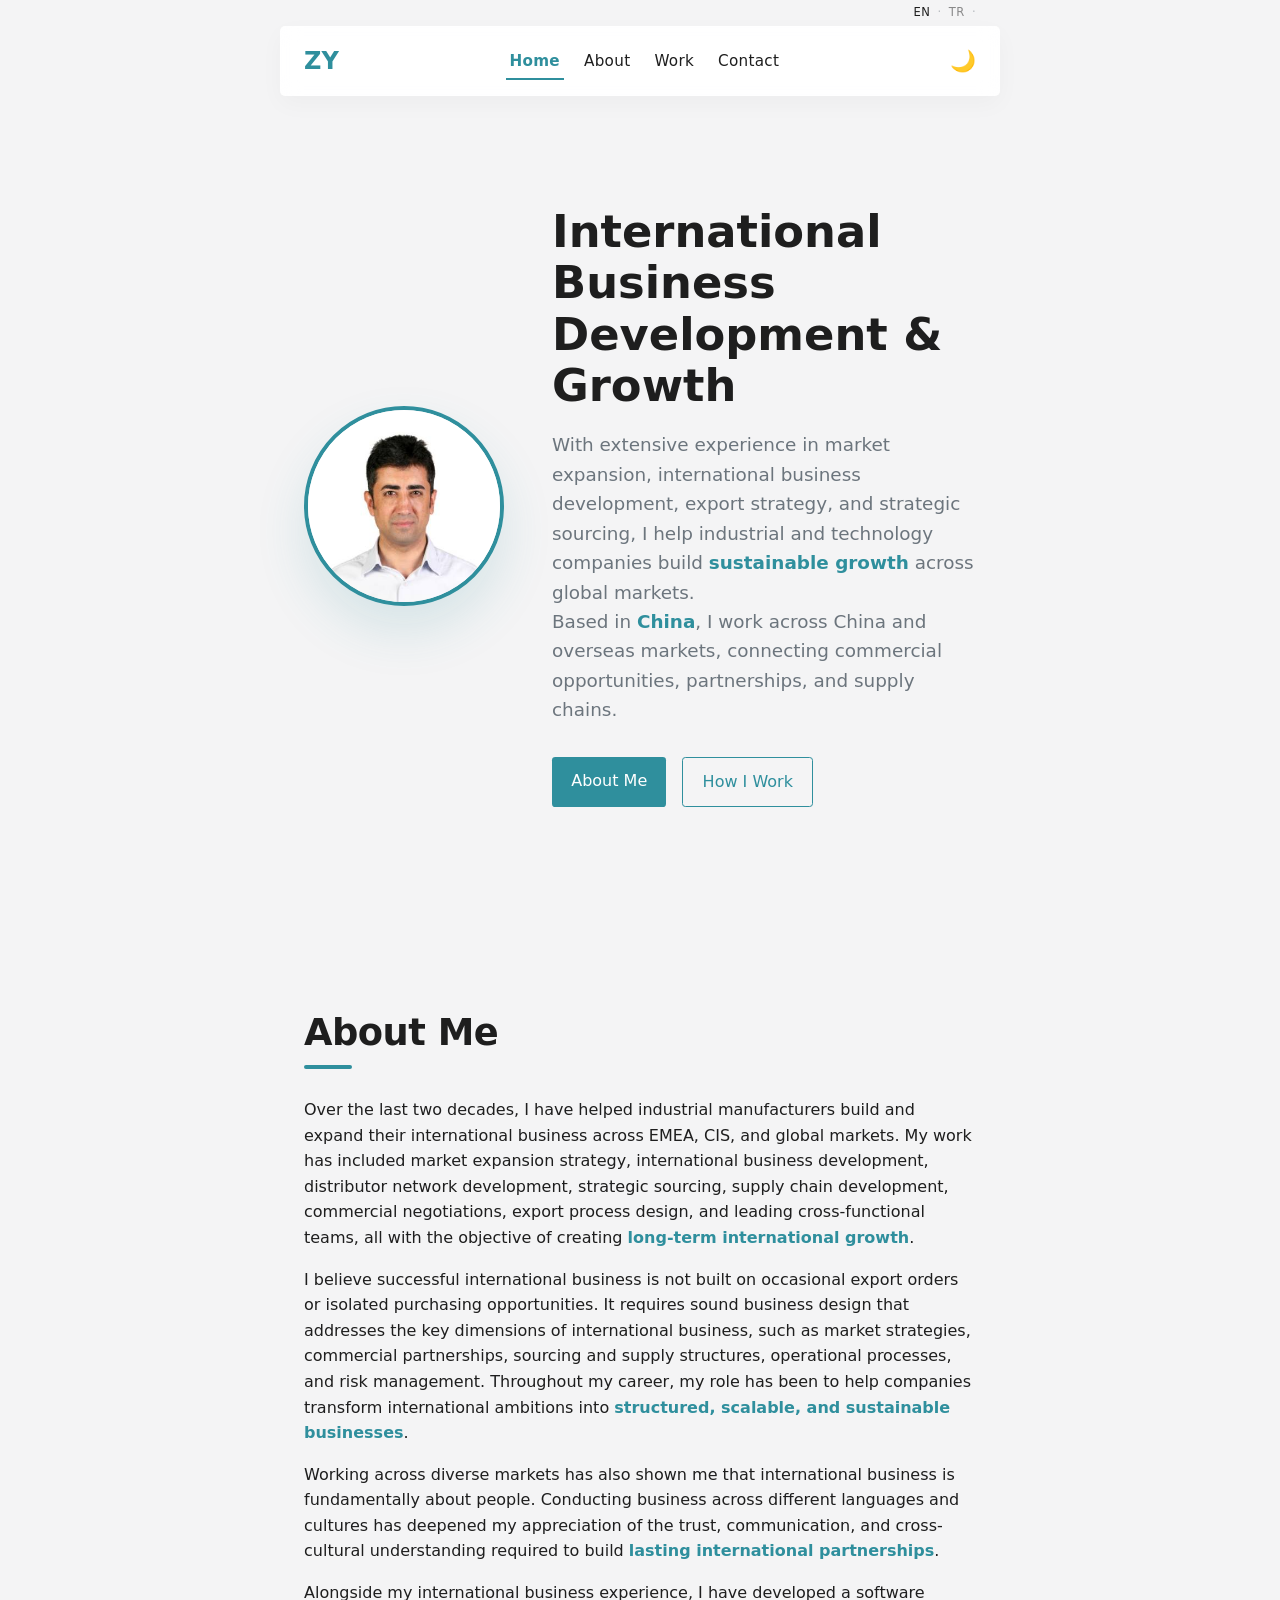
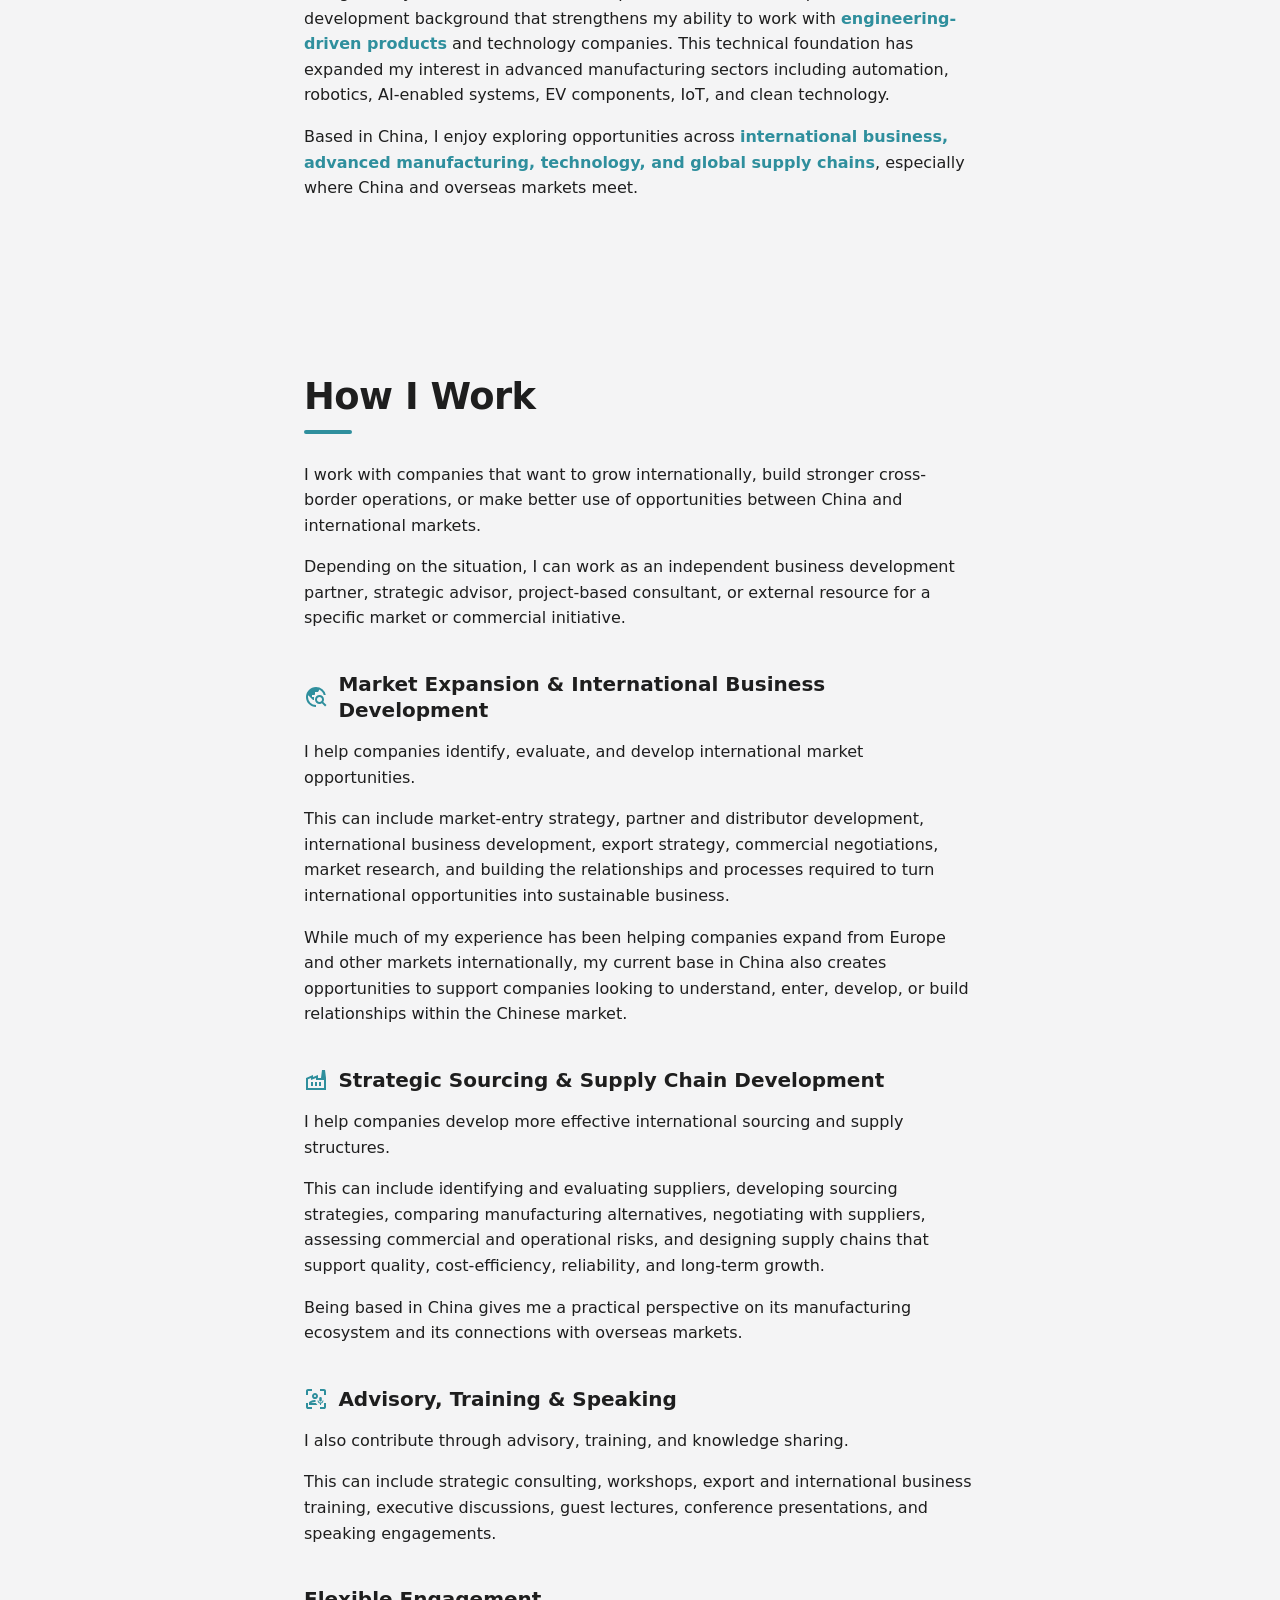
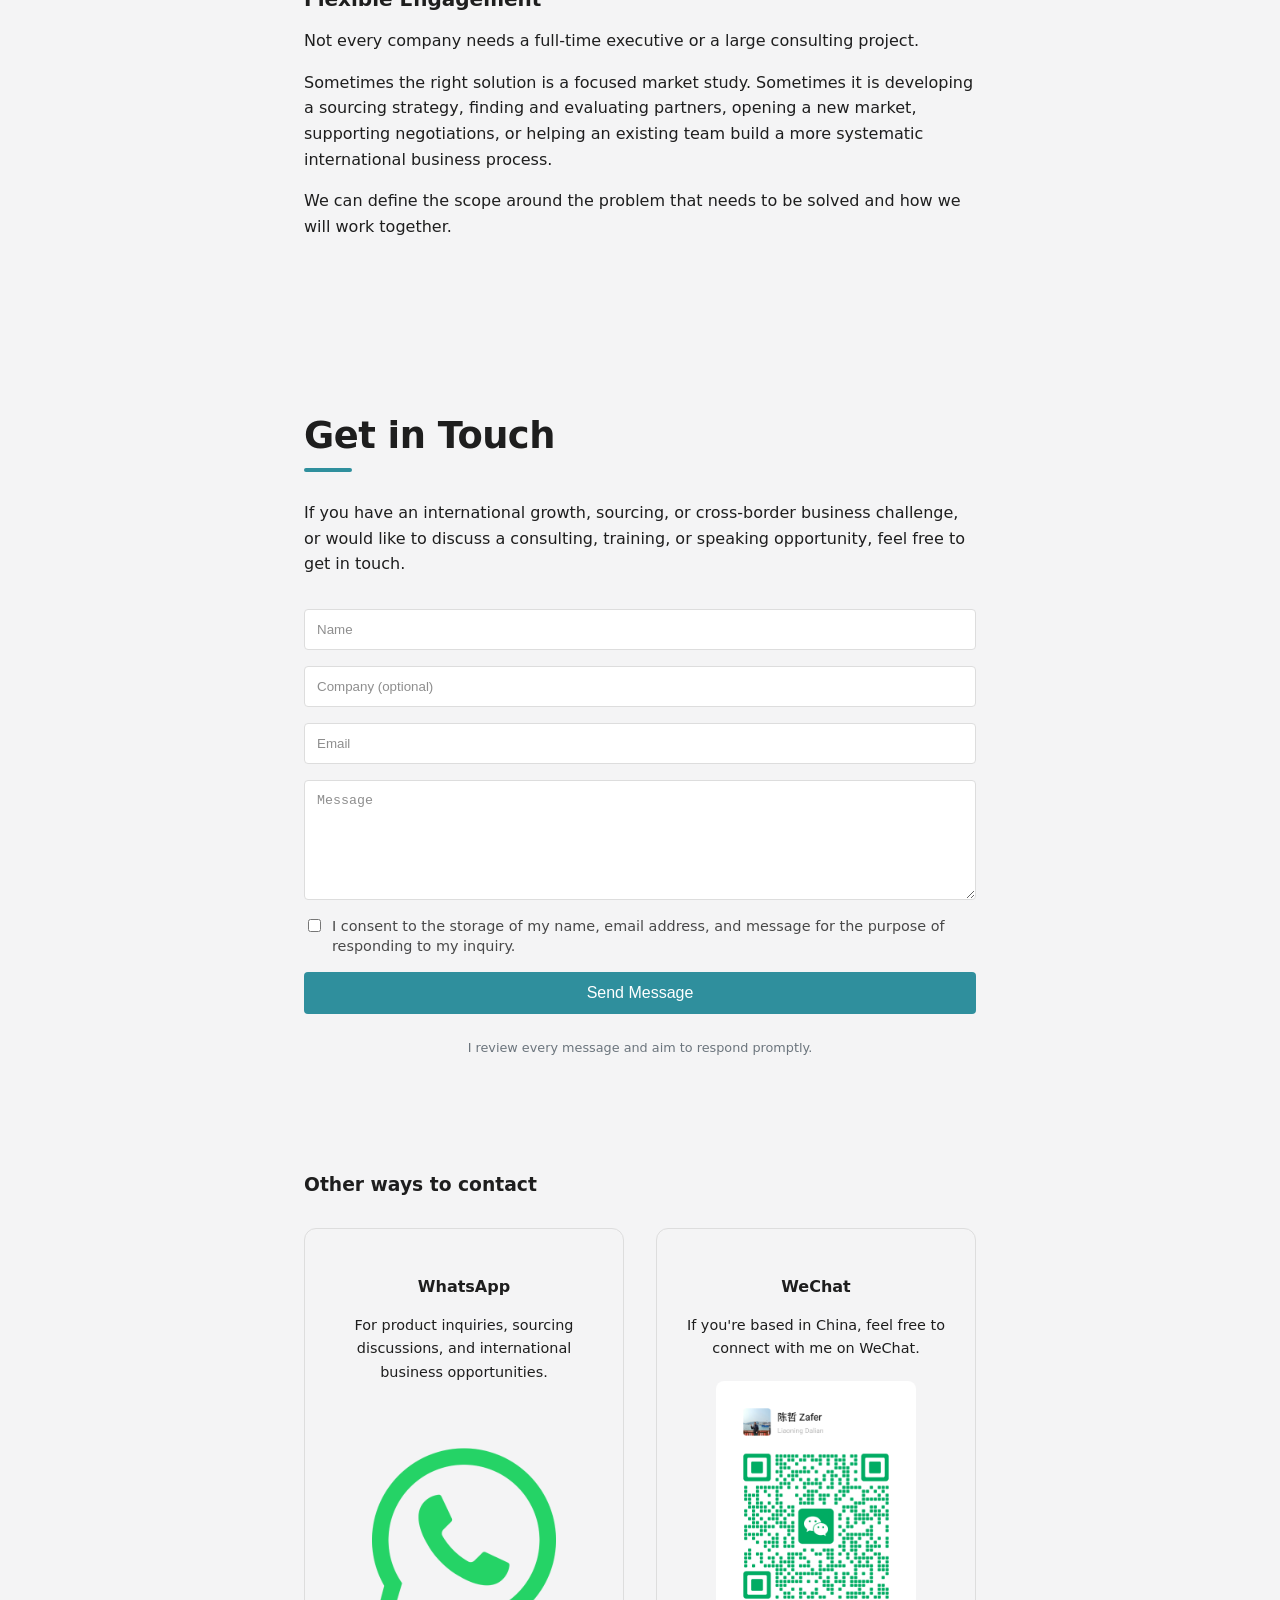
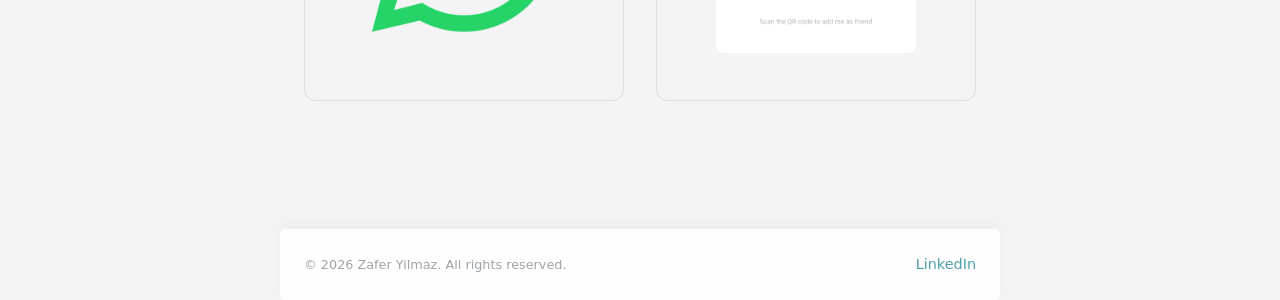
==== index.html @ 9bc773b2 "meta description updated" ====
<!doctype html>
<html lang="en">
  <head>
    <!-- Google tag (gtag.js) -->
    <script async src="https://www.googletagmanager.com/gtag/js?id=G-KJX580EN4P"></script>
    <script>
      window.dataLayer = window.dataLayer || [];
      function gtag() {
        dataLayer.push(arguments);
      }
      gtag('js', new Date());

      gtag('config', 'G-KJX580EN4P');
    </script>

    <!-- Basic Document Information -->
    <meta charset="UTF-8" />
    <meta name="viewport" content="width=device-width, initial-scale=1.0" />

    <title>Zafer Yilmaz | International Business Development and Growth</title>

    <meta
      name="description"
      content="International business development, market expansion, strategic sourcing, and cross-border growth, with a focus on China and global markets."
    />

    <meta name="author" content="Zafer Yilmaz" />
    <meta name="theme-color" content="#0f172a" />

    <!-- Search Engine Optimization (SEO) -->
    <link rel="canonical" href="https://zaferyilmaz.net/" />
    <meta name="robots" content="index,follow" />

    <!-- Language / Regional Alternatives -->
    <link rel="alternate" hreflang="en" href="https://zaferyilmaz.net/" />
    <link rel="alternate" hreflang="tr" href="https://zaferyilmaz.net/tr/" />
    <!--
    <link rel="alternate" hreflang="ru" href="https://zaferyilmaz.net/ru/" />
    -->
    <!--
    <link rel="alternate" hreflang="zh" href="https://zaferyilmaz.net/zh/" />
    -->
    <link rel="alternate" hreflang="x-default" href="https://zaferyilmaz.net/" />

    <!-- Icons & Progressive Web App -->
    <link rel="manifest" href="manifest.json" />

    <link rel="icon" href="assets/zy-icon-192.png" type="image/png" />
    <link rel="shortcut icon" href="assets/zy-icon-192.png" />
    <link rel="apple-touch-icon" href="assets/zy-icon-192.png" />

    <!-- Social Sharing (Open Graph) -->
    <meta property="og:type" content="website" />
    <meta property="og:locale" content="en_US" />
    <meta property="og:site_name" content="ZaferYilmaz.net" />

    <meta
      property="og:title"
      content="Zafer Yilmaz | International Business Development and Growth"
    />

    <meta
      property="og:description"
      content="International business development, market expansion, strategic sourcing, and cross-border growth, with a focus on China and global markets."
    />

    <meta property="og:image" content="https://zaferyilmaz.net/assets/social-card.png" />
    <meta
      property="og:image:alt"
      content="Zafer Yilmaz - International Business Development and Growth"
    />

    <meta property="og:url" content="https://zaferyilmaz.net/" />

    <!-- X (Twitter) Card -->
    <meta name="twitter:card" content="summary_large_image" />

    <meta
      name="twitter:title"
      content="Zafer Yilmaz | International Business Development and Growth"
    />

    <meta
      name="twitter:description"
      content="International business development, market expansion, strategic sourcing, and cross-border growth, with a focus on China and global markets."
    />

    <meta name="twitter:image" content="https://zaferyilmaz.net/assets/social-card.png" />
    <meta
      name="twitter:image:alt"
      content="Zafer Yilmaz - International Business Development and Growth"
    />

    <!-- Styles -->
    <link rel="stylesheet" href="css/style.css" />

    <!-- Google Fonts and Icons related link and style -->
    <link
      rel="stylesheet"
      href="https://fonts.googleapis.com/css2?family=Material+Symbols+Outlined:opsz,wght,FILL,GRAD@20..48,100..700,0..1,-50..200&icon_names=travel_explore"
    />
    <link
      rel="stylesheet"
      href="https://fonts.googleapis.com/css2?family=Material+Symbols+Outlined:opsz,wght,FILL,GRAD@20..48,100..700,0..1,-50..200&icon_names=factory"
    />
    <link
      rel="stylesheet"
      href="https://fonts.googleapis.com/css2?family=Material+Symbols+Outlined:opsz,wght,FILL,GRAD@20..48,100..700,0..1,-50..200&icon_names=frame_person_mic"
    />
    <style>
      .material-symbols-outlined {
        font-variation-settings:
          'FILL' 0,
          'wght' 400,
          'GRAD' 0,
          'opsz' 24;
      }
    </style>

    <!-- Person schema -->
    <script type="application/ld+json">
      {
        "@context": "https://schema.org",
        "@type": "Person",
        "@id": "https://zaferyilmaz.net/#person",
        "name": "Zafer Yılmaz",
        "alternateName": "Zafer Yilmaz",
        "url": "https://zaferyilmaz.net/",
        "jobTitle": "International Business Development and Growth",
        "description": "International business development, market expansion, strategic sourcing, and cross-border growth, with a focus on China and global markets.",
        "image": "https://zaferyilmaz.net/assets/zaf.jpg",
        "knowsLanguage": ["en", "tr", "ru", "zh"],
        "sameAs": [
          "https://www.linkedin.com/in/zaferyilmaznet",
          "https://github.com/zaferyilmaznet"
        ]
      }
    </script>
  </head>
  <body>
    <nav class="top-bar" aria-label="Language">
      <div class="top-bar__inner">
        <a href="/" lang="en" hreflang="en" class="top-bar__link is-active" aria-current="page">
          EN
        </a>

        <span class="top-bar__separator" aria-hidden="true">·</span>

        <a href="https://zaferyilmaz.net/tr/" lang="tr" hreflang="tr" class="top-bar__link"> TR </a>

        <span class="top-bar__separator" aria-hidden="true">·</span>
        <!--
        <a
          href="https://zaferyilmaz.net/zh/"
          lang="zh-CN"
          hreflang="zh-CN"
          class="top-bar__link"
        >
          中文
        </a>

        <span class="top-bar__separator" aria-hidden="true">·</span>

        <a href="https://zaferyilmaz.net/ru/" lang="ru" hreflang="ru" class="top-bar__link">
          RU
        </a>
        -->
      </div>
    </nav>

    <header id="header">
      <a href="#hero-section" class="header__logo" aria-label="Go to homepage">ZY</a>

      <nav class="header__menu" id="primary-navigation" aria-label="Primary navigation">
        <ul>
          <li><a href="#hero-section" class="nav-link">Home</a></li>
          <li><a href="#about-section" class="nav-link">About</a></li>
          <li><a href="#work-section" class="nav-link">Work</a></li>
          <li><a href="#contact-section" class="nav-link">Contact</a></li>
        </ul>
      </nav>

      <div class="header__actions">
        <button id="theme-toggle" type="button" aria-label="Toggle Light and Dark Theme">
          <span class="icon">🌙</span>
        </button>

        <button
          id="menu-toggle"
          type="button"
          aria-label="Open navigation menu"
          aria-controls="primary-navigation"
          aria-expanded="false"
        >
          <span class="menu-icon" aria-hidden="true">☰</span>
        </button>
      </div>
    </header>

    <main>
      <section id="hero-section">
        <img
          src="assets/zaf.jpg"
          alt="Zafer Yilmaz"
          fetchpriority="high"
          loading="eager"
          decoding="async"
        />
        <div class="hero-content">
          <h1>International Business Development & Growth</h1>
          <p class="hero__intro">
            With extensive experience in market expansion, international business development,
            export strategy, and strategic sourcing, I help industrial and technology companies
            build <strong>sustainable growth</strong> across global markets. <br />
            Based in <strong>China</strong>, I work across China and overseas markets, connecting
            commercial opportunities, partnerships, and supply chains.
          </p>
          <div class="hero-actions">
            <a href="#about-section" class="hero-btn primary">About Me</a>
            <a href="#work-section" class="hero-btn ghost">How I Work</a>
          </div>
        </div>
      </section>

      <section id="about-section">
        <h2>About Me</h2>
        <p>
          Over the last two decades, I have helped industrial manufacturers build and expand their
          international business across EMEA, CIS, and global markets. My work has included market
          expansion strategy, international business development, distributor network development,
          strategic sourcing, supply chain development, commercial negotiations, export process
          design, and leading cross-functional teams, all with the objective of creating
          <strong>long-term international growth</strong>.
        </p>
        <p>
          I believe successful international business is not built on occasional export orders or
          isolated purchasing opportunities. It requires sound business design that addresses the
          key dimensions of international business, such as market strategies, commercial
          partnerships, sourcing and supply structures, operational processes, and risk management.
          Throughout my career, my role has been to help companies transform international ambitions
          into <strong>structured, scalable, and sustainable businesses</strong>.
        </p>
        <p>
          Working across diverse markets has also shown me that international business is
          fundamentally about people. Conducting business across different languages and cultures
          has deepened my appreciation of the trust, communication, and cross-cultural understanding
          required to build <strong>lasting international partnerships</strong>.
        </p>
        <p>
          Alongside my international business experience, I have developed a software development
          background that strengthens my ability to work with
          <strong>engineering-driven products</strong> and technology companies. This technical
          foundation has expanded my interest in advanced manufacturing sectors including
          automation, robotics, AI-enabled systems, EV components, IoT, and clean technology.
        </p>
        <p>
          Based in China, I enjoy exploring opportunities across
          <strong
            >international business, advanced manufacturing, technology, and global supply
            chains</strong
          >, especially where China and overseas markets meet.
        </p>
      </section>

      <section id="work-section">
        <h2>How I Work</h2>
        <p>
          I work with companies that want to grow internationally, build stronger cross-border
          operations, or make better use of opportunities between China and international markets.
        </p>
        <p>
          Depending on the situation, I can work as an independent business development partner,
          strategic advisor, project-based consultant, or external resource for a specific market or
          commercial initiative.
        </p>
        <h3>
          <svg
            xmlns="http://www.w3.org/2000/svg"
            height="24px"
            viewBox="0 -960 960 960"
            width="24px"
          >
            <path
              d="M480-80q-83 0-156-31.5T197-197q-54-54-85.5-127T80-480q0-83 31.5-156T197-763q54-54 127-85.5T480-880q146 0 255.5 91.5T872-559h-82q-19-73-68.5-130.5T600-776v16q0 33-23.5 56.5T520-680h-80v80q0 17-11.5 28.5T400-560h-80v80h80v120h-40L168-552q-3 18-5.5 36t-2.5 36q0 131 92 225t228 95v80Zm364-20L716-228q-21 12-45 20t-51 8q-75 0-127.5-52.5T440-380q0-75 52.5-127.5T620-560q75 0 127.5 52.5T800-380q0 27-8 51t-20 45l128 128-56 56ZM691-309q29-29 29-71t-29-71q-29-29-71-29t-71 29q-29 29-29 71t29 71q29 29 71 29t71-29Z"
            />
          </svg>
          Market Expansion & International Business Development
        </h3>
        <p>I help companies identify, evaluate, and develop international market opportunities.</p>
        <p>
          This can include market-entry strategy, partner and distributor development, international
          business development, export strategy, commercial negotiations, market research, and
          building the relationships and processes required to turn international opportunities into
          sustainable business.
        </p>
        <p>
          While much of my experience has been helping companies expand from Europe and other
          markets internationally, my current base in China also creates opportunities to support
          companies looking to understand, enter, develop, or build relationships within the Chinese
          market.
        </p>
        <h3>
          <svg
            xmlns="http://www.w3.org/2000/svg"
            height="24px"
            viewBox="0 -960 960 960"
            width="24px"
          >
            <path
              d="M80-80v-481l280-119v80l200-80v120h320v480H80Zm80-80h640v-320H480v-82l-200 80v-78l-120 53v347Zm280-80h80v-160h-80v160Zm-160 0h80v-160h-80v160Zm320 0h80v-160h-80v160Zm280-320H680l40-320h120l40 320ZM160-160h640-640Z"
            />
          </svg>
          Strategic Sourcing & Supply Chain Development
        </h3>
        <p>I help companies develop more effective international sourcing and supply structures.</p>
        <p>
          This can include identifying and evaluating suppliers, developing sourcing strategies,
          comparing manufacturing alternatives, negotiating with suppliers, assessing commercial and
          operational risks, and designing supply chains that support quality, cost-efficiency,
          reliability, and long-term growth.
        </p>
        <p>
          Being based in China gives me a practical perspective on its manufacturing ecosystem and
          its connections with overseas markets.
        </p>
        <h3>
          <svg
            xmlns="http://www.w3.org/2000/svg"
            height="24px"
            viewBox="0 -960 960 960"
            width="24px"
          >
            <path
              d="M477-320Zm-277 80v-76q0-21 10.5-39.5T239-385q51-30 108.5-44T464-439q-2 10-3 19.5t-1 19.5q0 11 1 21t3 20q-47-4-92 6t-86 33h191q11 24 26.5 44t36.5 36H200Zm240-240q-51 0-85.5-34.5T320-600q0-50 34.5-85t85.5-35q50 0 85 35t35 85q0 51-35 85.5T440-480Zm0-80q17 0 28.5-11.5T480-600q0-17-11.5-28.5T440-640q-17 0-28.5 11.5T400-600q0 17 11.5 28.5T440-560Zm0-40ZM160-80q-33 0-56.5-23.5T80-160v-160h80v160h160v80H160ZM80-640v-160q0-33 23.5-56.5T160-880h160v80H160v160H80ZM640-80v-80h160v-160h80v160q0 33-23.5 56.5T800-80H640Zm160-560v-160H640v-80h160q33 0 56.5 23.5T880-800v160h-80ZM640-240v-62q-43-8-71.5-40.5T540-420h40q0 33 23.5 56.5T660-340q33 0 56.5-23.5T740-420h40q0 45-28.5 77.5T680-302v62h-40Zm-15.5-154.5Q610-409 610-430v-80q0-21 14.5-35.5T660-560q21 0 35.5 14.5T710-510v80q0 21-14.5 35.5T660-380q-21 0-35.5-14.5Z"
            />
          </svg>
          Advisory, Training & Speaking
        </h3>
        <p>I also contribute through advisory, training, and knowledge sharing.</p>
        <p>
          This can include strategic consulting, workshops, export and international business
          training, executive discussions, guest lectures, conference presentations, and speaking
          engagements.
        </p>
        <h3>Flexible Engagement</h3>
        <p>Not every company needs a full-time executive or a large consulting project.</p>
        <p>
          Sometimes the right solution is a focused market study. Sometimes it is developing a
          sourcing strategy, finding and evaluating partners, opening a new market, supporting
          negotiations, or helping an existing team build a more systematic international business
          process.
        </p>
        <p>
          We can define the scope around the problem that needs to be solved and how we will work
          together.
        </p>
      </section>

      <section id="contact-section">
        <h2>Get in Touch</h2>
        <p>
          If you have an international growth, sourcing, or cross-border business challenge, or
          would like to discuss a consulting, training, or speaking opportunity, feel free to get in
          touch.
        </p>
        <form id="contact-form" action="https://formspree.io/f/xykrkzar" method="POST">
          <input type="hidden" name="_subject" value="New contact from ZaferYilmaz.net" />

          <input
            type="text"
            id="name"
            name="name"
            placeholder="Name"
            autocomplete="name"
            required
          />

          <input
            type="text"
            id="company"
            name="company"
            placeholder="Company (optional)"
            autocomplete="organization"
          />

          <input
            type="email"
            id="senderEmail"
            name="senderEmail"
            placeholder="Email"
            autocomplete="email"
            required
          />

          <textarea
            id="message"
            name="message"
            placeholder="Message"
            required
            maxlength="3000"
            autocomplete="off"
          ></textarea>

          <div class="consent-group">
            <input type="checkbox" id="consentToStoreData" name="consentToStoreData" required />
            <label for="consentToStoreData"
              >I consent to the storage of my name, email address, and message for the purpose of
              responding to my inquiry.</label
            >
          </div>

          <button type="submit">Send Message</button>
          <p class="contact-note" id="contact-note">
            I review every message and aim to respond promptly.
          </p>

          <p id="form-status" class="form-status" tabindex="-1" aria-live="polite"></p>
        </form>

        <h3>Other ways to contact</h3>

        <div class="contact-options">
          <div class="contact-card">
            <h4>WhatsApp</h4>
            <p>
              For product inquiries, sourcing discussions, and international business opportunities.
            </p>

            <a
              href="https://wa.me/905304087500"
              target="_blank"
              rel="noopener noreferrer"
              class="contact-link"
              title="WhatsApp Link"
            >
              <img src="assets/whatsapp-logo.png" alt="WhatsApp Logo" class="contact-img" />
            </a>
          </div>

          <div class="contact-card">
            <h4>WeChat</h4>
            <p>If you're based in China, feel free to connect with me on WeChat.</p>

            <img src="assets/wechat-qr.png" alt="WeChat QR Code" class="contact-img" />
          </div>
        </div>
      </section>
    </main>

    <footer>
      <div class="footer-content">
        <p>&copy; 2026 Zafer Yilmaz. All rights reserved.</p>

        <div class="footer-links">
          <a href="https://linkedin.com/in/zaferyilmaznet" target="_blank" aria-label="LinkedIn">
            LinkedIn
          </a>
        </div>
      </div>
    </footer>

    <script src="js/main.js"></script>
  </body>
</html>
---- css/style.css ----
/* css/style.css */

/* ===================================================================
BASE & MOBILE-FIRST STYLES (Default: Small Screens) =================================================================== */

/* --- 1. Variables and Global Styles (Theme Setup) --- */
/* Base variables for light mode */
:root {
  /* Brand */
  --color-primary: #2f8f9d; /* Light theme */
  --color-bg: #f4f4f5;
  --color-surface: #ffffff;
  --color-text-main: #1e1e1e;
  --color-text-soft: #6c757d;
  --color-border: #dddddd;
  --shadow-subtle: 0 2px 6px rgba(0, 0, 0, 0.04); /* Design system */
  --spacing-unit: 1.5rem;
  --radius-main: 5px;
  --font-stack: 'Inter', system-ui, -apple-system, BlinkMacSystemFont, sans-serif;
  --content-max-width: 720px;
}

/* Apply base styles */
*,
*::before,
*::after {
  box-sizing: border-box;
}

body {
  font-family: var(--font-stack);
  margin: 0;
  padding: 0;
  background-color: var(--color-bg);
  color: var(--color-text-main);
  line-height: 1.6;
  transition:
    background-color 0.3s,
    color 0.3s;
}

/* Global Content Wrapper for compact design */
section,
footer {
  /* Centering content and applying max-width */
  max-width: var(--content-max-width);
  margin: 0 auto;
  padding: var(--spacing-unit);
}
section {
  padding-top: 4rem;
  padding-bottom: 4rem;
  scroll-margin-top: 90px; /* fixes anchor jump */
}
h1,
h2,
h3 {
  color: var(--color-text-main);
  line-height: 1.2;
  margin-bottom: 0.75rem;
}
h2 {
  margin-bottom: 1.75rem;
  font-size: clamp(1.8rem, 4vw, 2.3rem);
  letter-spacing: -0.5px;
  border-bottom: none;
  padding-bottom: 0;
}
h2::after {
  content: '';
  display: block;
  width: 48px;
  height: 4px;
  margin-top: 10px;
  background: var(--color-primary);
  border-radius: 999px;
}
p,
li,
label {
  color: var(--color-text-main);
}
small,
.contact-note,
footer p {
  color: var(--color-text-soft);
}
strong {
  color: var(--color-primary);
  font-weight: 600;
}

/* --- 2. Header and Navigation --- */

/* --- Top Bar for Language Selection --- */
.top-bar {
  width: 100%;
  max-width: var(--content-max-width);
  margin: 0 auto;
  background-color: var(--color-bg);
  backdrop-filter: blur(10px);

  /* Top half of the rounded header shape */
  /* border-radius: var(--radius-main) var(--radius-main) 0 0; */
}
.top-bar__inner {
  display: flex;
  justify-content: flex-end;
  align-items: center;
  gap: 0.45rem;
  padding: 0.45rem var(--spacing-unit);
  font-size: 0.72rem;
  line-height: 1;
  letter-spacing: 0.04em;
}
.top-bar__link {
  color: var(--color-text-main);
  text-decoration: none;
  opacity: 0.5;
  transition: opacity 0.2s ease;
}
.top-bar__link:hover,
.top-bar__link:focus-visible,
.top-bar__link.is-active {
  opacity: 1;
}
.top-bar__link:focus-visible {
  outline: 2px solid var(--color-primary);
  outline-offset: 3px;
  border-radius: 2px;
}
.top-bar__separator {
  color: var(--color-text-soft);
  opacity: 0.45;
}

/* Header */
#header {
  /* Sticking the header to the top for easy access to navigation/toggle */
  position: sticky;
  top: 0;
  z-index: 1000;
  background-color: color-mix(in srgb, var(--color-surface) 92%, transparent);
  backdrop-filter: blur(10px);
  box-shadow: 0 8px 24px rgba(0, 0, 0, 0.03);
  padding: 0.9rem var(--spacing-unit);
  /* border-radius: 0 0 var(--radius-main) var(--radius-main); */
  border-radius: var(--radius-main); /* Layout: Logo (Left) - Menu (Center) - Toggle (Right) */
  display: flex;
  justify-content: space-between;
  align-items: center; /* flex-wrap: wrap; */ /* Apply compact constraint only to inner header content */
  max-width: var(--content-max-width);
  margin: 0 auto; /* center the element horizontally */
}
.header__logo {
  font-size: 1.5rem;
  font-weight: bold;
  color: var(--color-primary);
  text-decoration: none;
  cursor: pointer;
  transition: opacity 0.2s ease;
}
.header__logo:hover {
  opacity: 0.8;
}
.header__menu ul {
  list-style: none;
  padding: 0;
  margin: 0;
  display: flex; /* Horizontal alignment */
  gap: 1rem;
  flex-wrap: wrap;
  align-items: center;
  justify-content: center;
}
.header__menu a {
  text-decoration: none;
  color: var(--color-text-main);
  font-weight: 500;
  font-size: 0.95rem;
  letter-spacing: 0.3px;
  position: relative;
  padding: 6px 4px;
  transition: color 0.25s ease;
}
.header__menu a::after {
  content: '';
  position: absolute;
  left: 0;
  bottom: -4px;
  width: 0;
  height: 2px;
  background-color: var(--color-primary);
  transition: width 0.25s ease;
}
.header__menu a:hover {
  color: var(--color-primary);
}
.header__menu a:hover::after {
  width: 100%;
}

/* Active nav link */
.header__menu a.active {
  color: var(--color-primary);
  font-weight: 600;
}
/* Active underline */
.header__menu a.active::after {
  width: 100%;
}
.header__actions {
  display: flex;
  align-items: center;
  gap: 0.75rem;
}
#theme-toggle,
#menu-toggle {
  background: none;
  border: none;
  padding: 0;
  cursor: pointer;
  color: var(--color-text-main);
  line-height: 1;
}
#theme-toggle {
  font-size: 1.3rem;
}
#theme-toggle:hover,
#menu-toggle:hover {
  opacity: 0.7;
}
#menu-toggle {
  display: none;
}
.menu-icon {
  font-size: 1.5rem;
}

/* Mobile menu button */
#menu-toggle {
  display: none;
}
/* Mobile navigation */
@media (max-width: 599px) {
  #header {
    flex-wrap: wrap;
  }
  #menu-toggle {
    display: flex;
    align-items: center;
    justify-content: center;
    width: 44px;
    height: 44px;
  }
  .header__menu {
    display: none;
    width: 100%;
    order: 3;
  }
  .header__menu.is-open {
    display: block;
  }
  .header__menu ul {
    flex-direction: column;
    align-items: stretch;
    gap: 0;
    padding-top: 1rem;
  }
  .header__menu li {
    width: 100%;
  }
  .header__menu a {
    display: block;
    padding: 0.75rem 0.25rem;
  }
  .header__menu a::after {
    display: none;
  }
}

/* --- 3. Hero Section --- */
#hero-section {
  text-align: center;
  padding-top: 3rem;
  padding-bottom: var(--spacing-unit);
  min-height: calc(100svh - 80px);
}
#hero-section img {
  width: clamp(150px, 30vw, 200px);
  height: clamp(150px, 30vw, 200px);
  border-radius: 50%;
  object-fit: cover;
  margin-bottom: var(--spacing-unit);
  border: 4px solid var(--color-primary);
  transition: transform 0.25s ease;
  background-color: var(--color-surface);
  box-shadow: 0 25px 50px color-mix(in srgb, var(--color-primary) 15%, transparent);
}
#hero-section img:hover {
  transform: scale(1.03);
}
.hero__intro {
  font-size: 1.15rem;
  color: var(--color-text-soft);
  max-width: 520px;
}
#hero-section h1 {
  font-size: clamp(2rem, 5vw, 2.8rem);
  line-height: 1.15;
  font-weight: 700;
}
.hero-content {
  max-width: 520px;
}
.hero-actions {
  display: flex;
  gap: 1rem;
  margin-top: 2rem;
  justify-content: center; /* Mobile center */
}
.hero-btn {
  text-decoration: none;
  padding: 0.7rem 1.2rem;
  border-radius: calc(var(--radius-main) / 1.5);
  font-weight: 500;
  transition:
    background-color 0.2s ease,
    transform 0.1s ease;
}
.hero-btn.primary {
  background-color: var(--color-primary);
  color: white;
}
.hero-btn.primary:hover {
  transform: translateY(-2px);
  opacity: 0.9;
}
.hero-btn.ghost {
  color: var(--color-primary);
  border: 1px solid var(--color-primary);
}
.hero-btn.ghost:hover {
  background-color: color-mix(in srgb, var(--color-primary) 10%, transparent);
  transform: translateY(-2px);
}

/* --- 4. About Section --- */

/* --- 5. Work Section --- */
#work-section h3 {
  display: flex;
  align-items: center;
  gap: 0.65rem;
  margin-top: 2.5rem;
  margin-bottom: 0.9rem;
  font-size: 1.25rem;
  line-height: 1.3;
  font-weight: 650;
  color: var(--color-text-main);
}
#work-section h3 svg {
  flex: 0 0 24px;
  width: 24px;
  height: 24px;
  fill: var(--color-primary);
}

/* --- 6. Contact Section (Form) --- */
#contact-form {
  display: grid;
  gap: 1rem;
  padding-top: 1rem;
  margin-bottom: 2rem;
}
#contact-form input:not([type='checkbox']),
#contact-form textarea {
  width: 100%;
  padding: 12px;
  border: 1px solid var(--color-border);
  border-radius: 4px;
  box-sizing: border-box;
  background-color: var(--color-surface);
  color: var(--color-text-main);
  transition: border-color 0.2s;
}
#contact-form textarea {
  resize: vertical;
  min-height: 120px;
}
#contact-form input:focus,
#contact-form textarea:focus {
  outline: none;
  border-color: var(--color-primary);
  box-shadow: 0 0 0 2px color-mix(in srgb, var(--color-primary) 20%, transparent);
}
#contact-form button[type='submit'] {
  background-color: var(--color-primary);
  color: white;
  padding: 12px 20px;
  border: none;
  border-radius: 4px;
  cursor: pointer;
  font-size: 1rem;
  transition: background-color 0.2s;
}
#contact-form button[type='submit']:active {
  transform: translateY(1px);
}
#contact-form button[type='submit']:hover {
  /* background-color: #0056b3; */
  opacity: 0.9;
}
.consent-group {
  display: flex;
  align-items: flex-start;
  gap: 0.5rem;
  font-size: 0.9rem;
}
.consent-group label {
  line-height: 1.4;
  opacity: 0.8;
}
::placeholder {
  color: color-mix(in srgb, var(--color-text-main) 50%, transparent);
}
.contact-note {
  text-align: center;
  font-size: 0.8rem;
  color: var(--color-text-soft);
  margin-top: 0.5rem;
}
.form-status {
  margin-top: 1rem;
  min-height: 1.4rem;
  font-weight: 600;
}
.form-status.success {
  color: #2e7d32;
}
.form-status.error {
  color: #c62828;
}

/* ---------- Other Contact Options ---------- */
.contact-options {
  display: flex;
  gap: 2rem;
  margin-top: 2rem;
  flex-wrap: wrap;
}
.contact-card {
  flex: 1;
  min-width: 260px;
  padding: 1.5rem;
  border: 1px solid var(--color-border);
  border-radius: 12px;
  text-align: center;
}
.contact-card h4 {
  margin-bottom: 0.75rem;
}
.contact-card p {
  font-size: 0.9rem;
  margin-bottom: 1.25rem;
  line-height: 1.6;
}
.contact-img {
  width: 200px;
  height: auto;
  display: block;
  margin: 0 auto;
  border-radius: 8px;
  transition: transform 0.2s ease;
}
.contact-img:hover {
  transform: scale(1.03);
}

/* --- 7. Footer --- */
footer {
  margin-top: 4rem;
  padding: 1.5rem;
  background-color: color-mix(in srgb, var(--color-surface) 85%, transparent);
  backdrop-filter: blur(6px); /* border-radius: var(--radius-main) var(--radius-main) 0 0; */
  border-radius: var(--radius-main);
  box-shadow: 0 -6px 16px rgba(0, 0, 0, 0.03);
}
.footer-content {
  display: flex;
  justify-content: space-between;
  align-items: center;
  max-width: var(--content-max-width);
  margin: 0 auto;
}
footer p {
  margin: 0;
  opacity: 0.65;
  font-size: 0.8rem;
}
.footer-links {
  display: flex;
  gap: 1.2rem;
}
.footer-links a {
  text-decoration: none;
  color: var(--color-primary);
  font-weight: 500;
  font-size: 0.9rem;
  opacity: 0.85;
}
.footer-links a:hover {
  text-decoration: underline;
  opacity: 1;
}
@media (max-width: 500px) {
  .footer-content {
    flex-direction: column;
    gap: 0.8rem;
    text-align: center;
  }
}

/* ===================================================================
DESKTOP MEDIA QUERY (Compact View for Large Screens)
=================================================================== */
@media (min-width: 600px) {
  /* 1. Header: Slightly larger padding */
  #header {
    padding: 1rem var(--spacing-unit);
  } /* 2. Hero: Align image and text horizontally */
  #hero-section {
    display: grid;
    grid-template-columns: auto 1fr;
    gap: 3rem;
    text-align: left;
    align-items: center;
    padding-top: 1rem;
    padding-bottom: 1rem;
  }
  #hero-section img {
    /* Move image to the first column */
    margin: 0;
  }
  #hero-section h1 {
    /* Reset heading margin for grid layout */
    margin-top: 0;
  }
  .hero-actions {
    justify-content: flex-start; /* Desktop left */
  } /* 3. Insights Section */ /* 4. Contact Form */
}

/* ===================================================================
DARK MODE OVERRIDES (Applies when body has .dark-mode class)
=================================================================== */
body.dark-mode {
  --color-bg: #0f1115;
  --color-surface: #161a22;
  --color-text-main: #f1f1f1;
  --color-text-soft: #9aa0a6;
  --color-border: #262a35;
  --color-primary: #5fc4cf;
  --shadow-subtle: 0 2px 8px rgba(0, 0, 0, 0.7);
}
body.dark-mode h2 {
  border-bottom-color: var(--color-primary);
}
body.dark-mode .tech-tag {
  background-color: color-mix(in srgb, var(--color-primary) 12%, #000);
  color: var(--color-text-main);
}
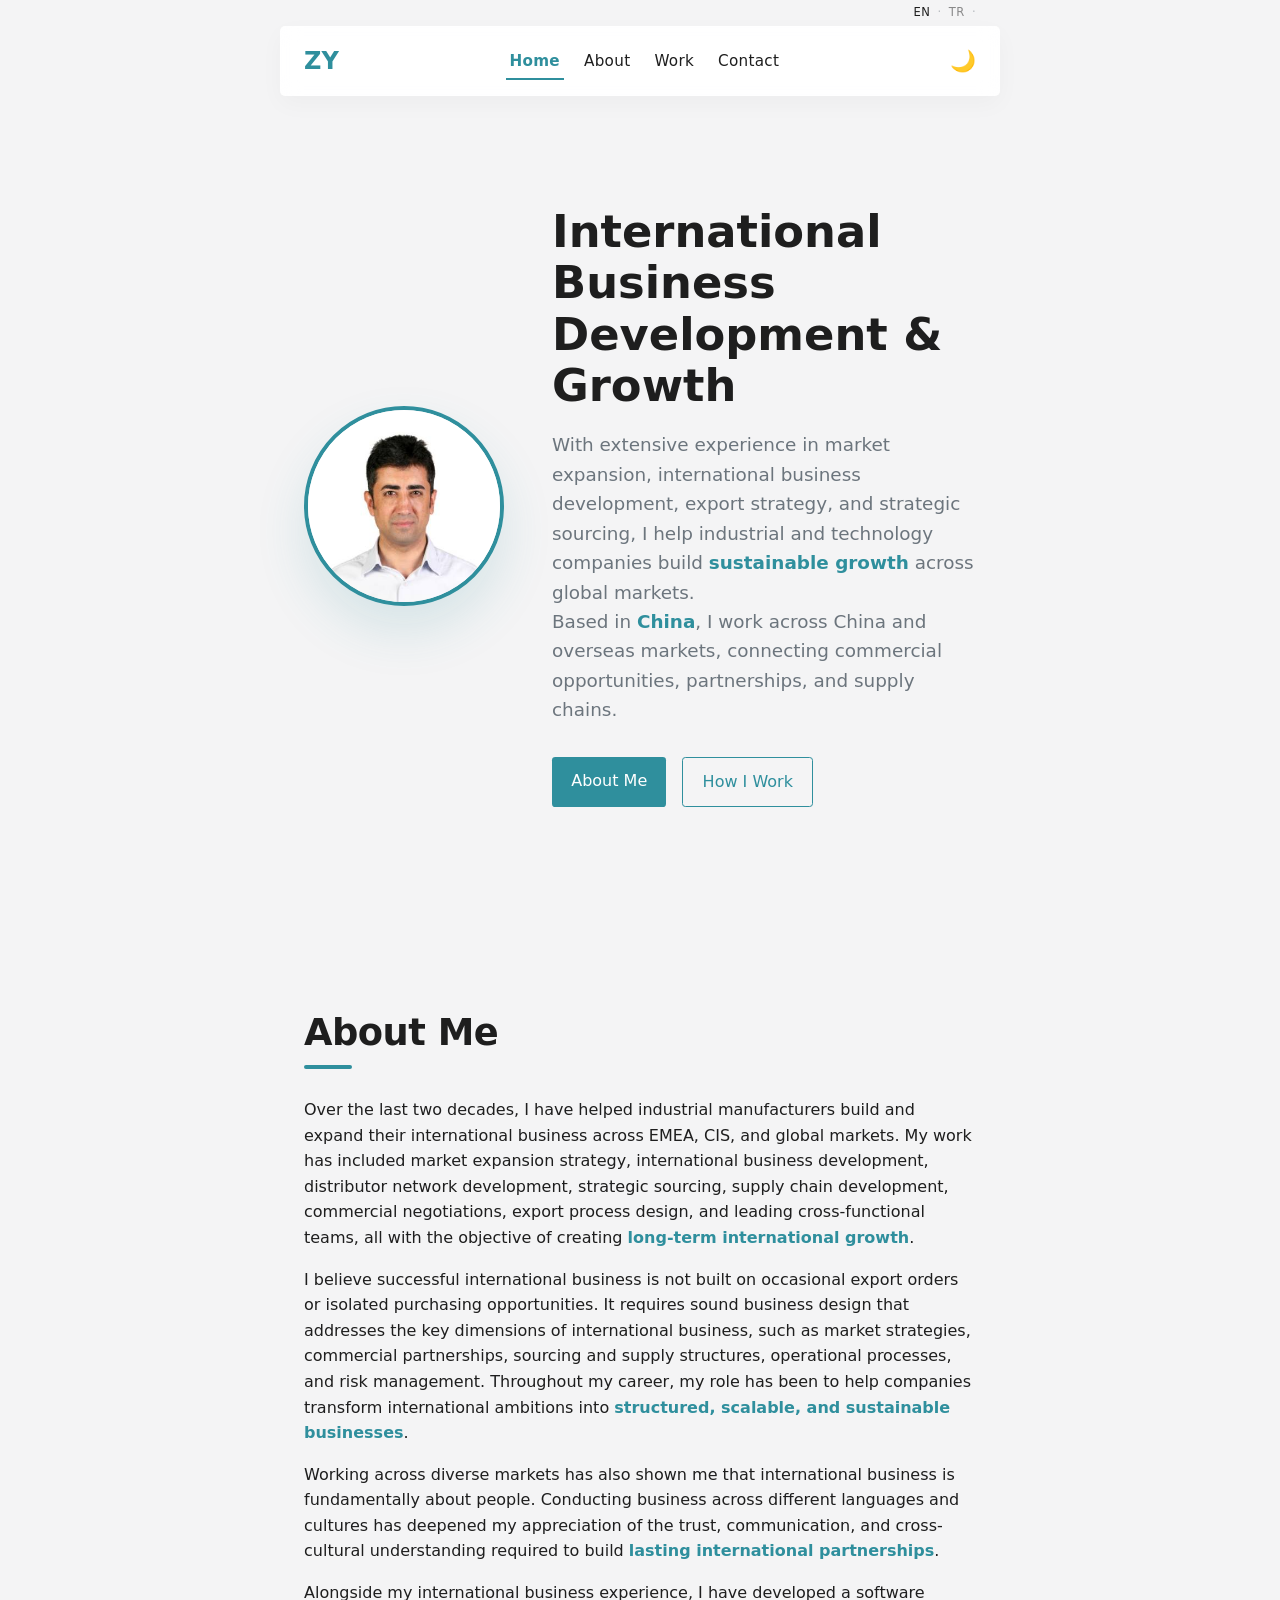
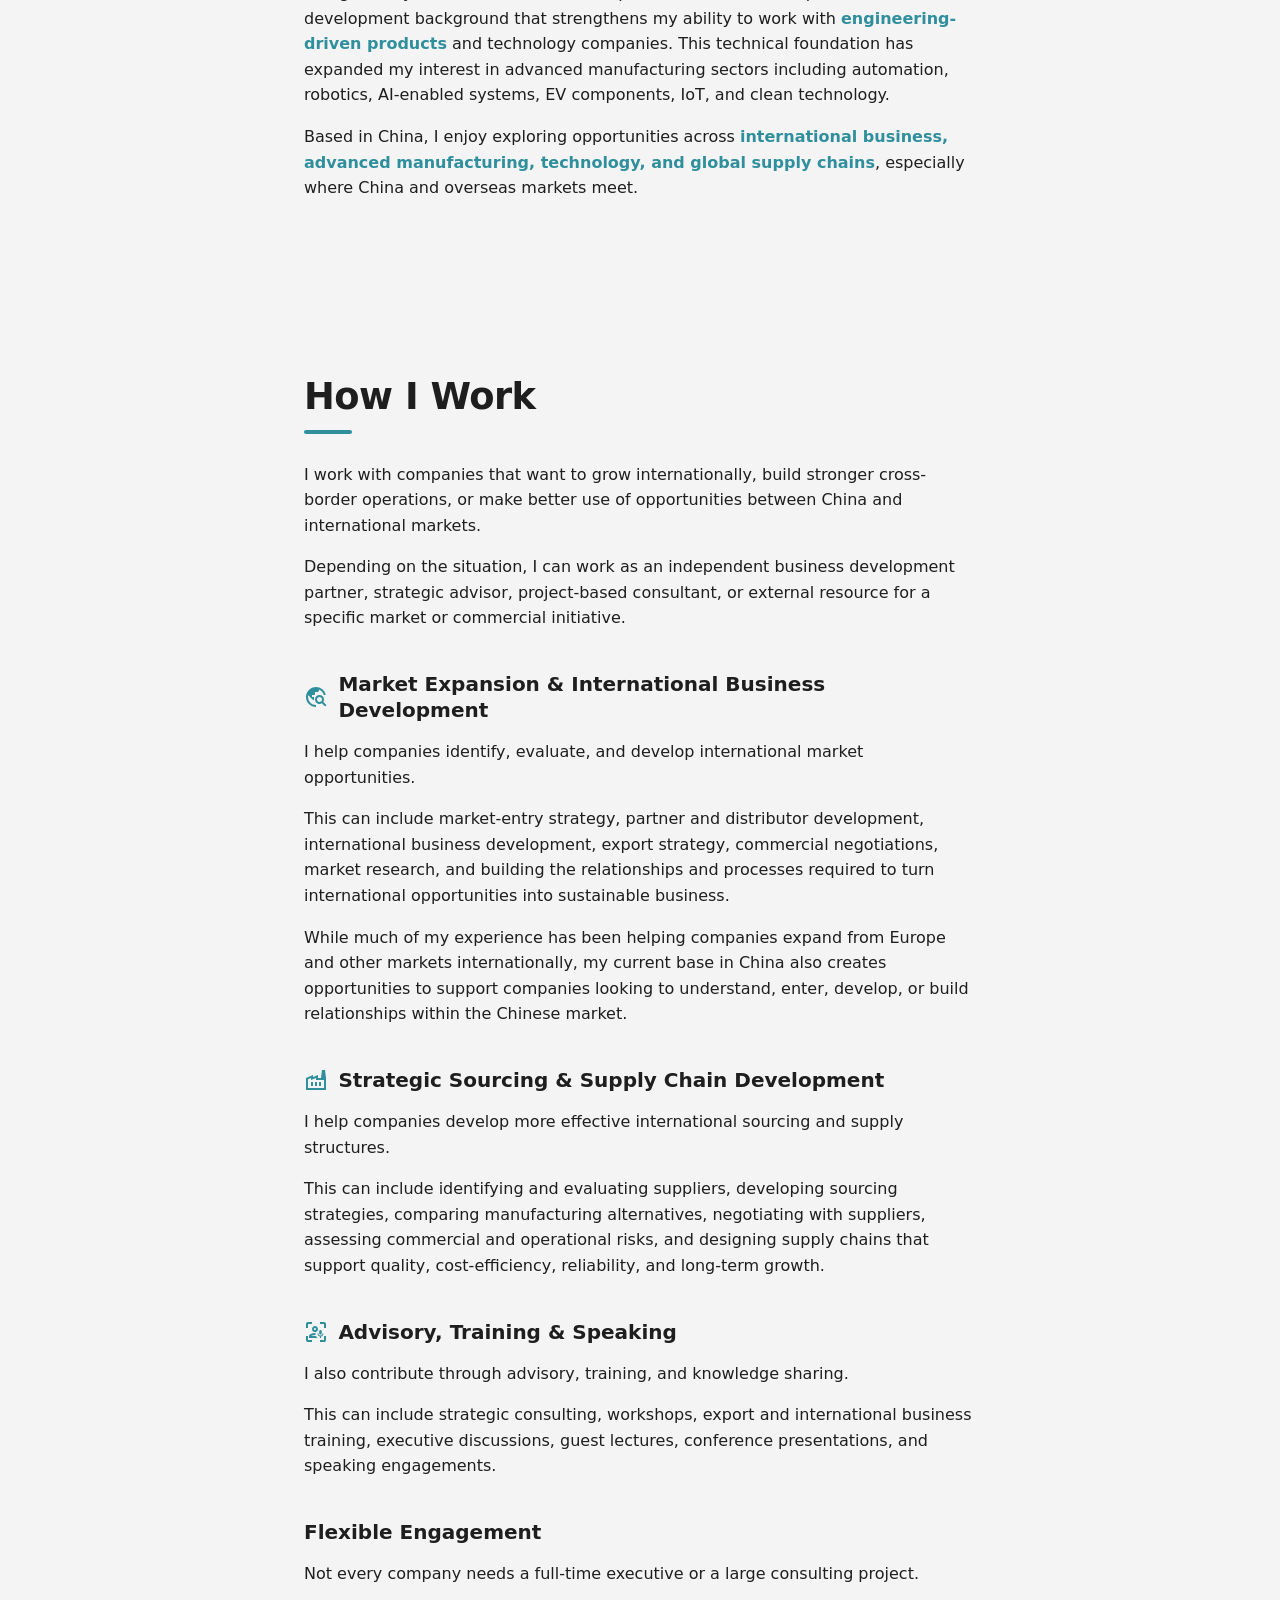
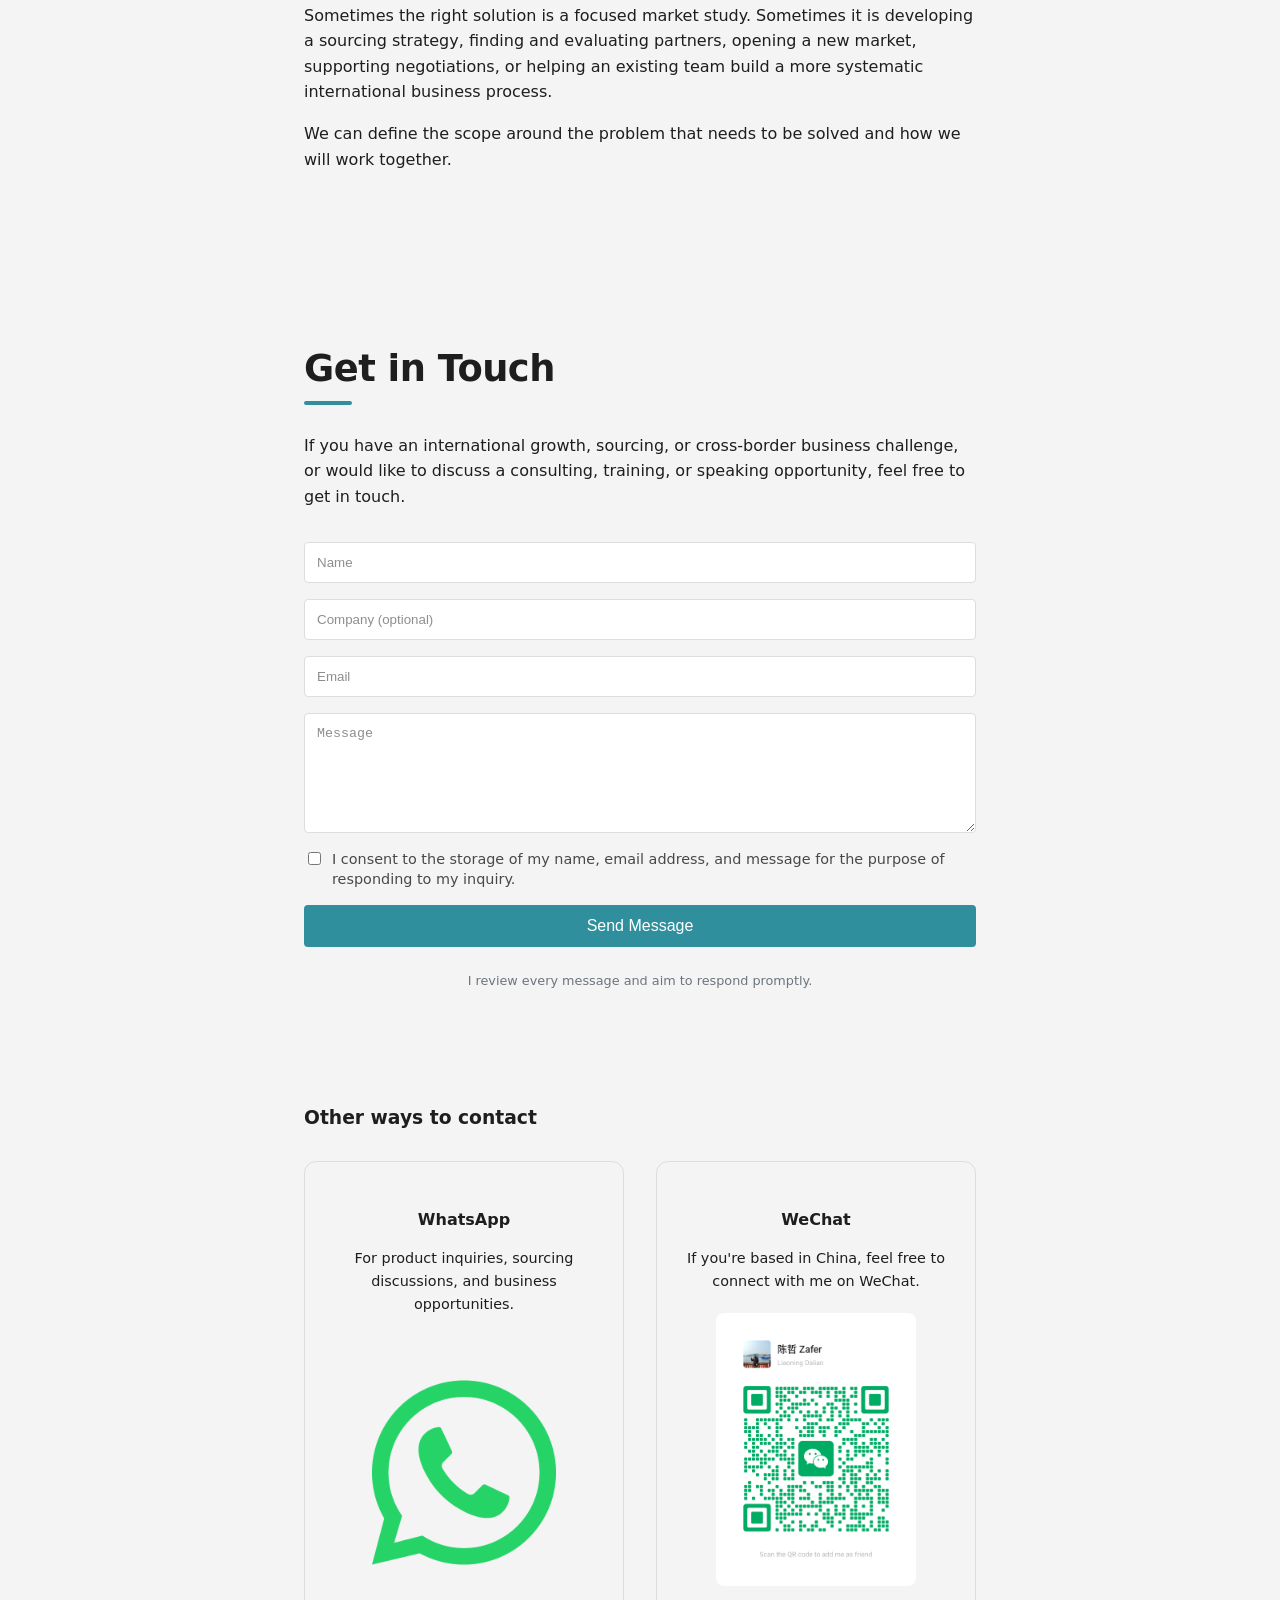
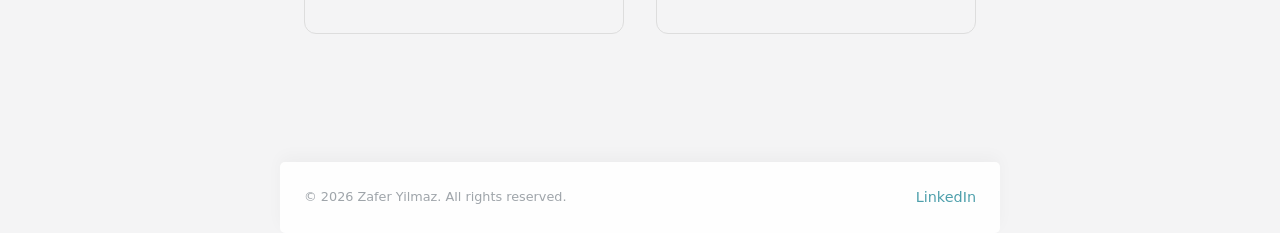
==== commit 37390545: "Page content updated" ====
--- a/index.html
+++ b/index.html
@@ -126,7 +126,6 @@
         "name": "Zafer Yılmaz",
         "alternateName": "Zafer Yilmaz",
         "url": "https://zaferyilmaz.net/",
-        "jobTitle": "International Business Development and Growth",
         "description": "International business development, market expansion, strategic sourcing, and cross-border growth, with a focus on China and global markets.",
         "image": "https://zaferyilmaz.net/assets/zaf.jpg",
         "knowsLanguage": ["en", "tr", "ru", "zh"],
@@ -319,10 +318,6 @@
           operational risks, and designing supply chains that support quality, cost-efficiency,
           reliability, and long-term growth.
         </p>
-        <p>
-          Being based in China gives me a practical perspective on its manufacturing ecosystem and
-          its connections with overseas markets.
-        </p>
         <h3>
           <svg
             xmlns="http://www.w3.org/2000/svg"
@@ -364,7 +359,7 @@
           touch.
         </p>
         <form id="contact-form" action="https://formspree.io/f/xykrkzar" method="POST">
-          <input type="hidden" name="_subject" value="New contact from ZaferYilmaz.net" />
+          <input type="hidden" name="_subject" value="New message from ZaferYilmaz.net" />
 
           <input
             type="text"
@@ -422,9 +417,7 @@
         <div class="contact-options">
           <div class="contact-card">
             <h4>WhatsApp</h4>
-            <p>
-              For product inquiries, sourcing discussions, and international business opportunities.
-            </p>
+            <p>For product inquiries, sourcing discussions, and business opportunities.</p>
 
             <a
               href="https://wa.me/905304087500"
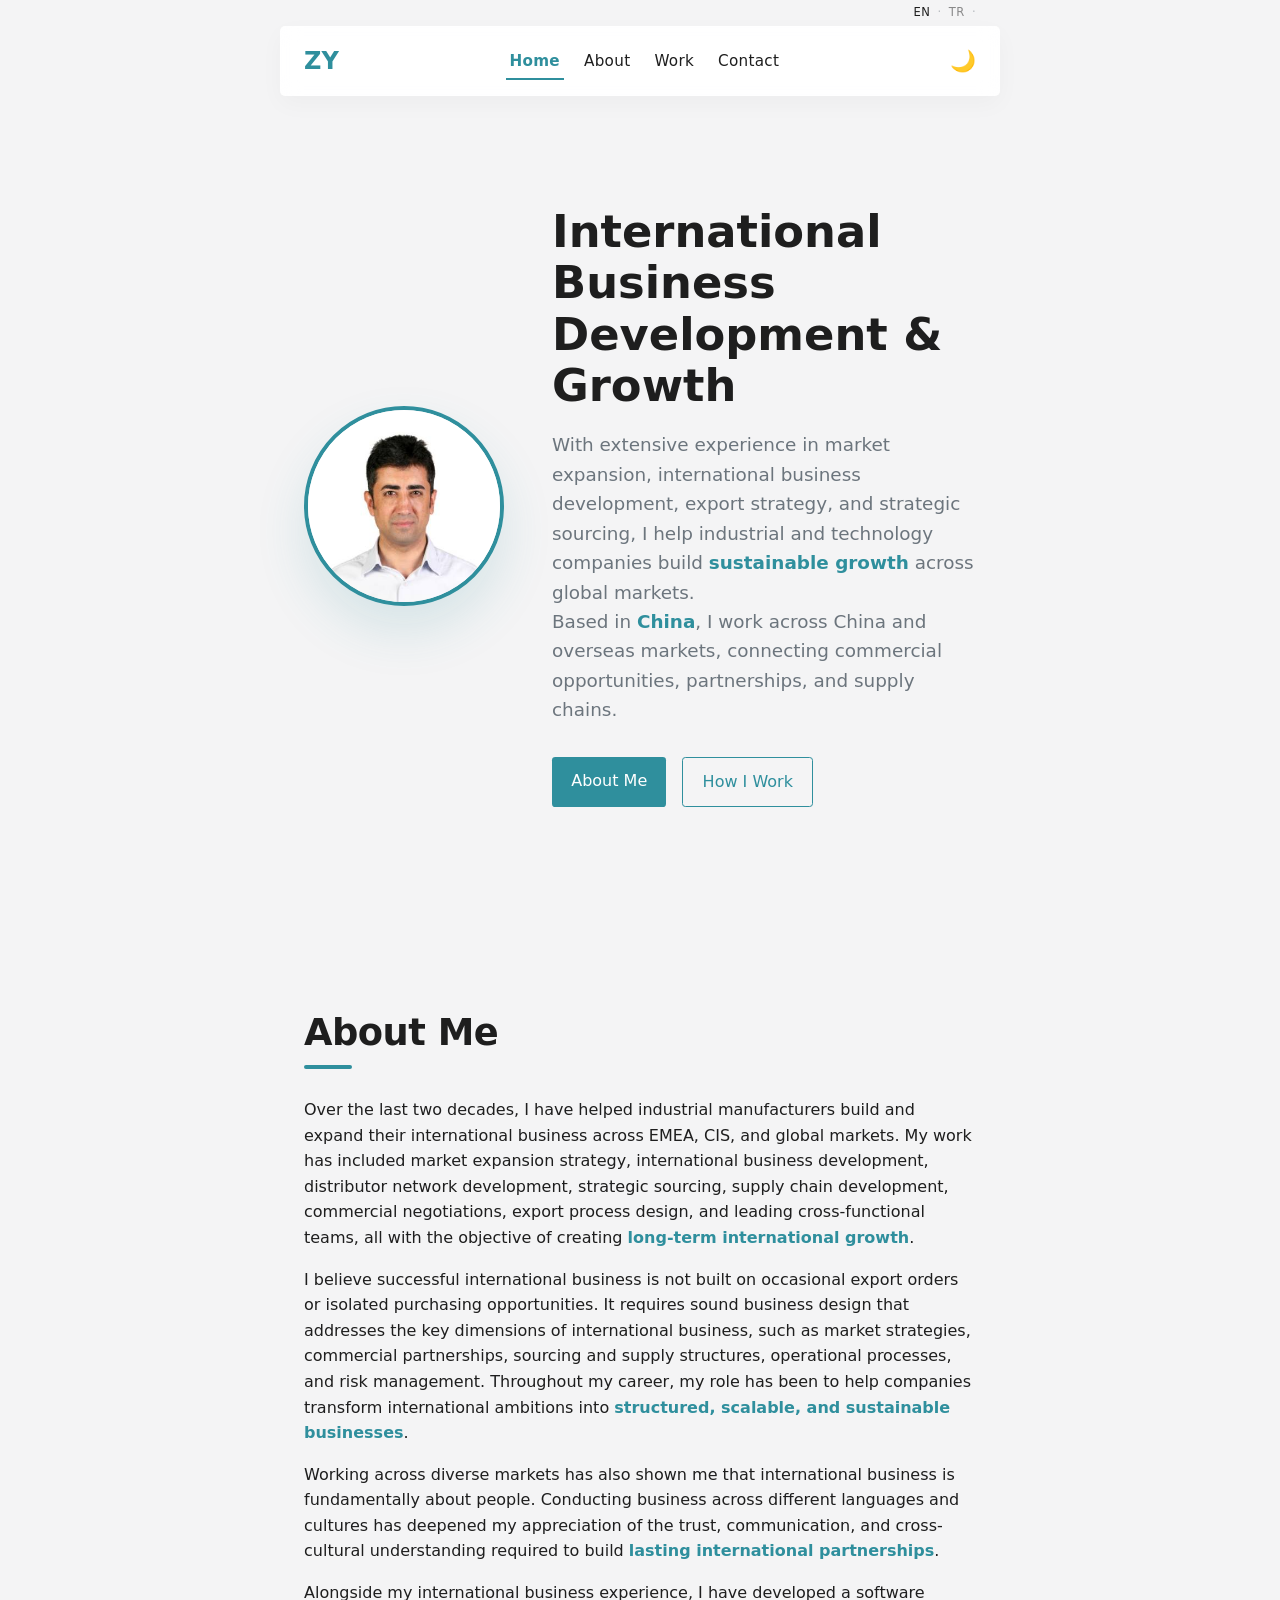
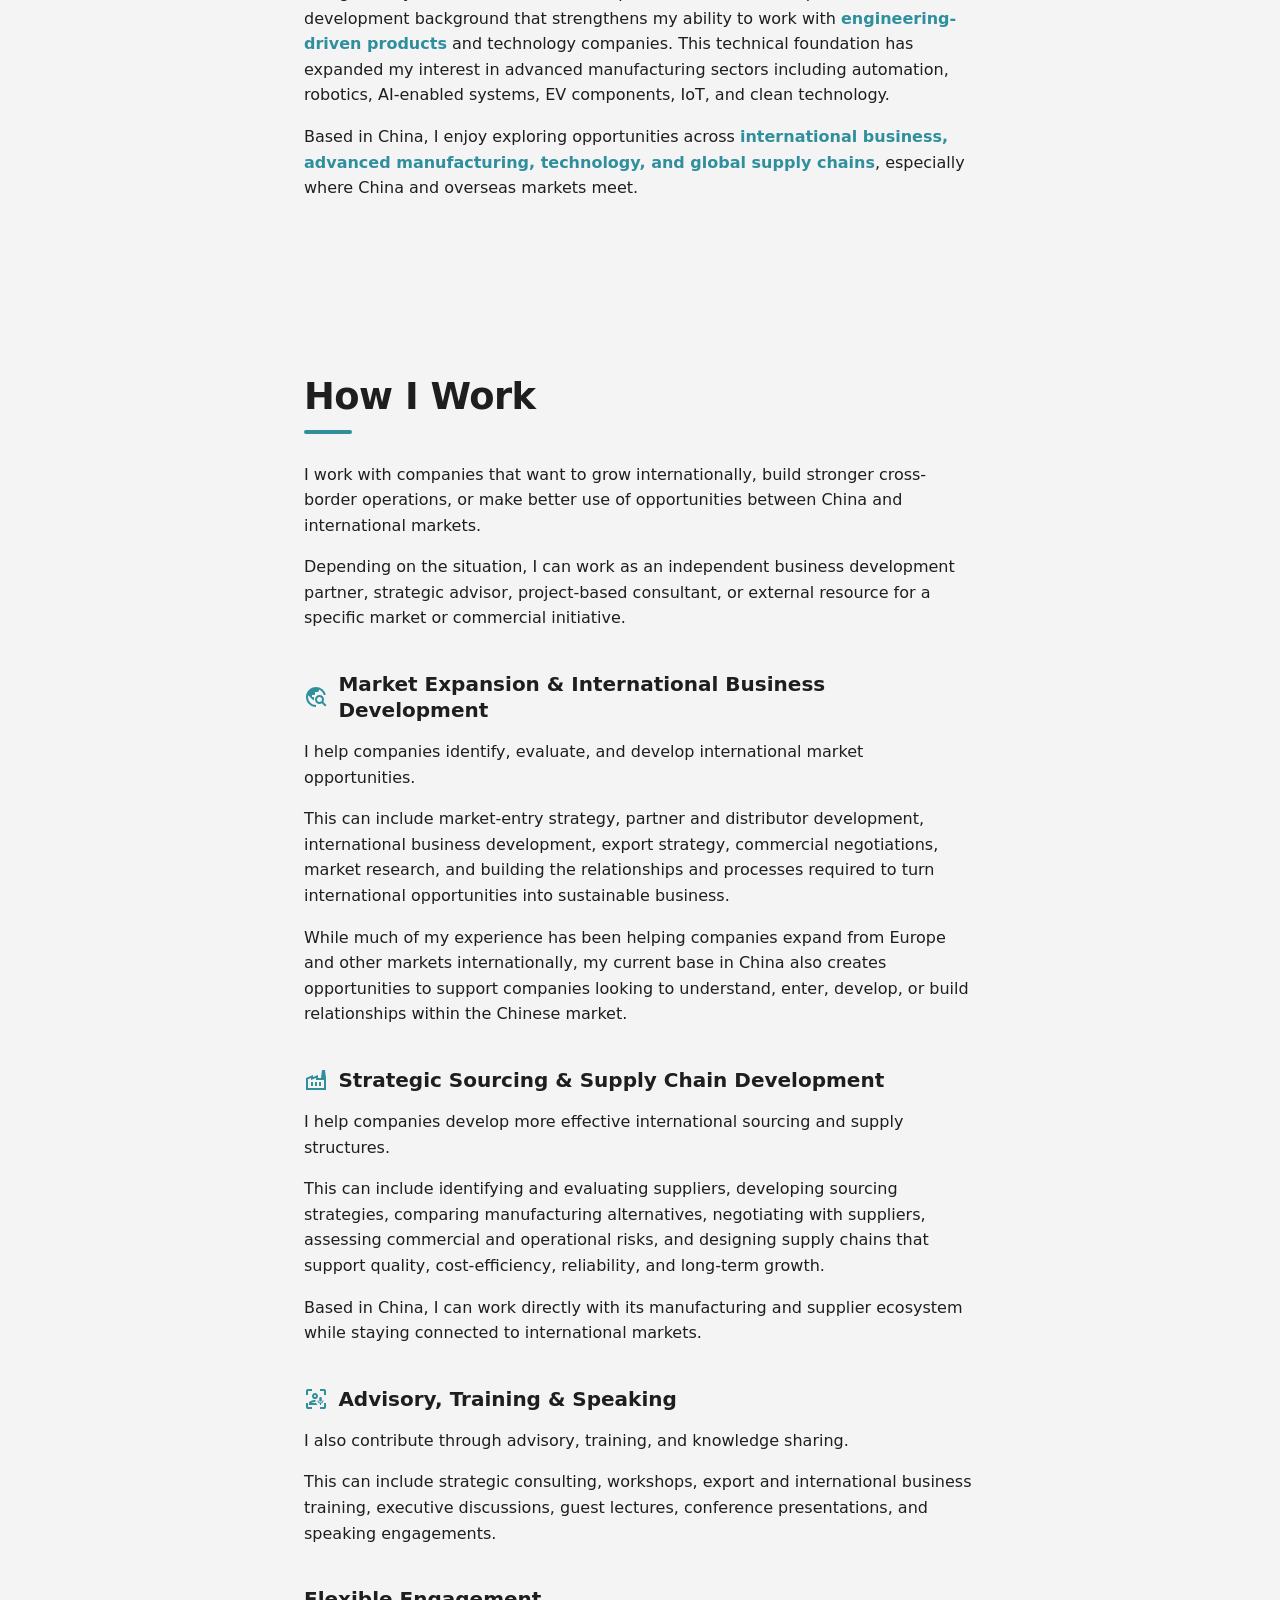
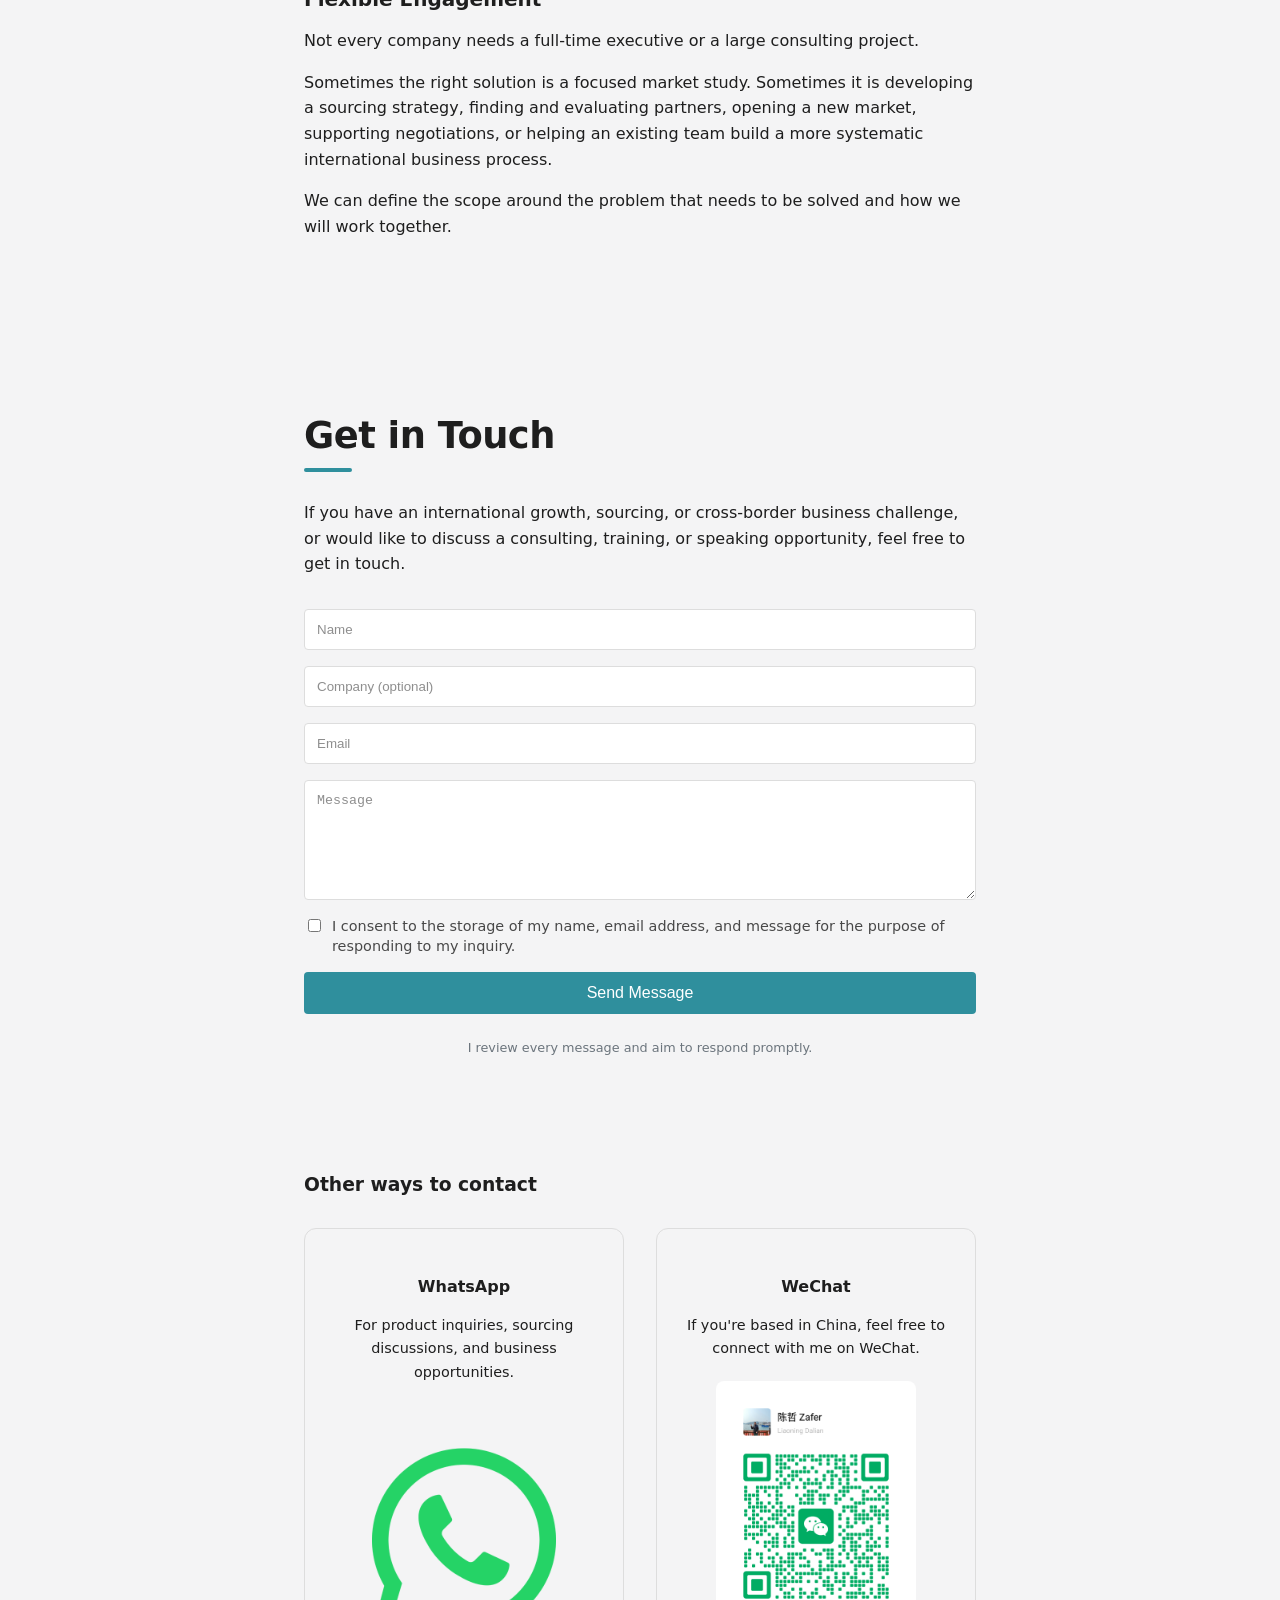
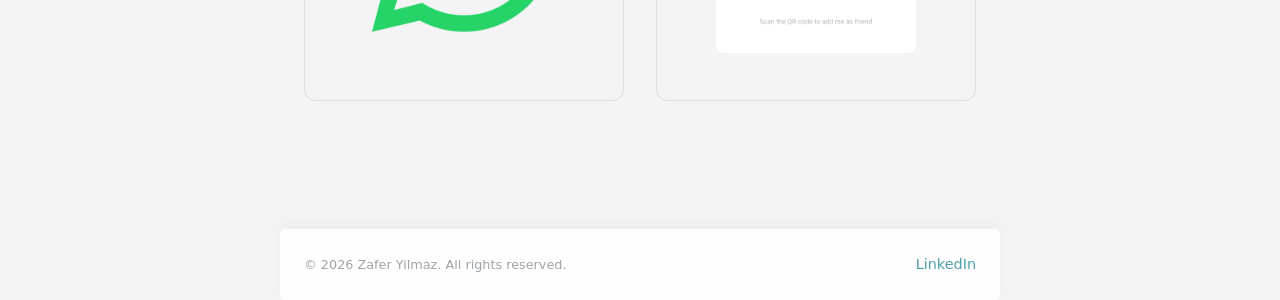
==== commit 8ece15a9: "Work section content updated" ====
--- a/index.html
+++ b/index.html
@@ -318,6 +318,10 @@
           operational risks, and designing supply chains that support quality, cost-efficiency,
           reliability, and long-term growth.
         </p>
+        <p>
+          Based in China, I can work directly with its manufacturing and supplier ecosystem while
+          staying connected to international markets.
+        </p>
         <h3>
           <svg
             xmlns="http://www.w3.org/2000/svg"
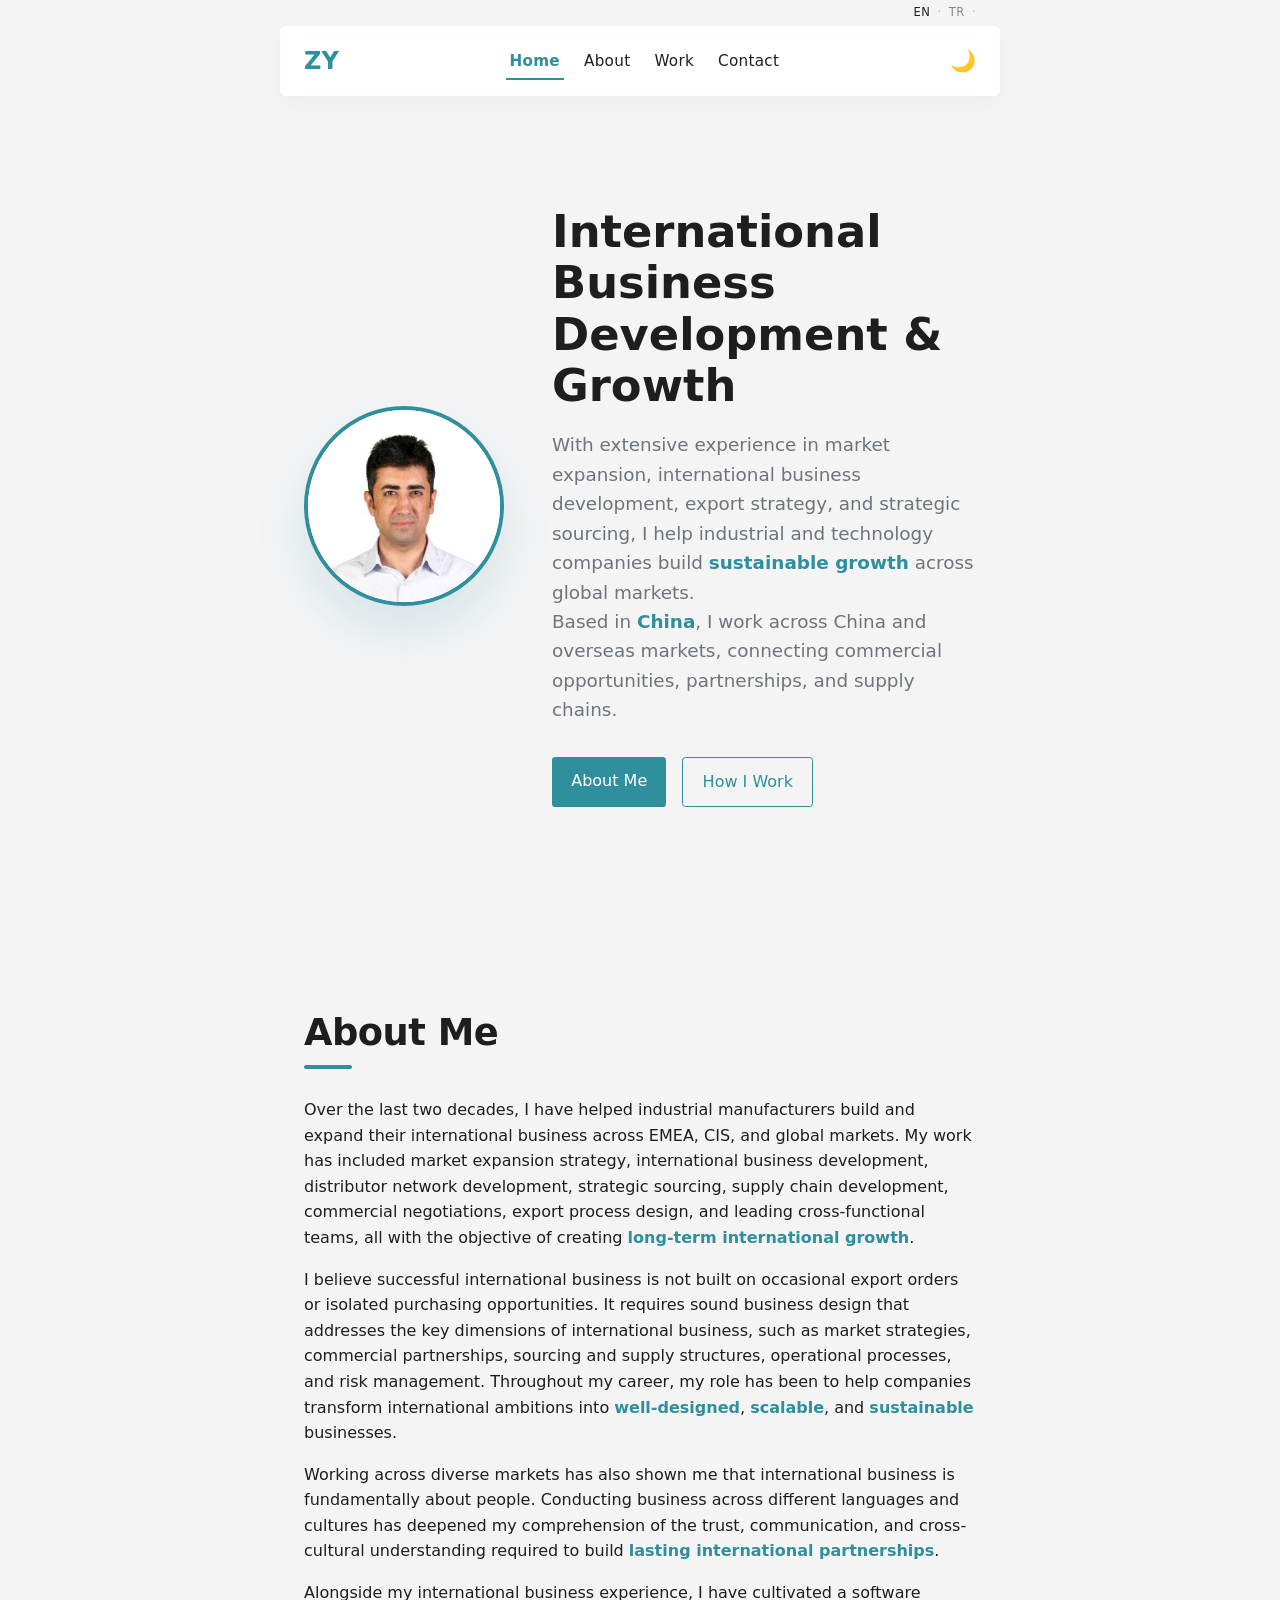
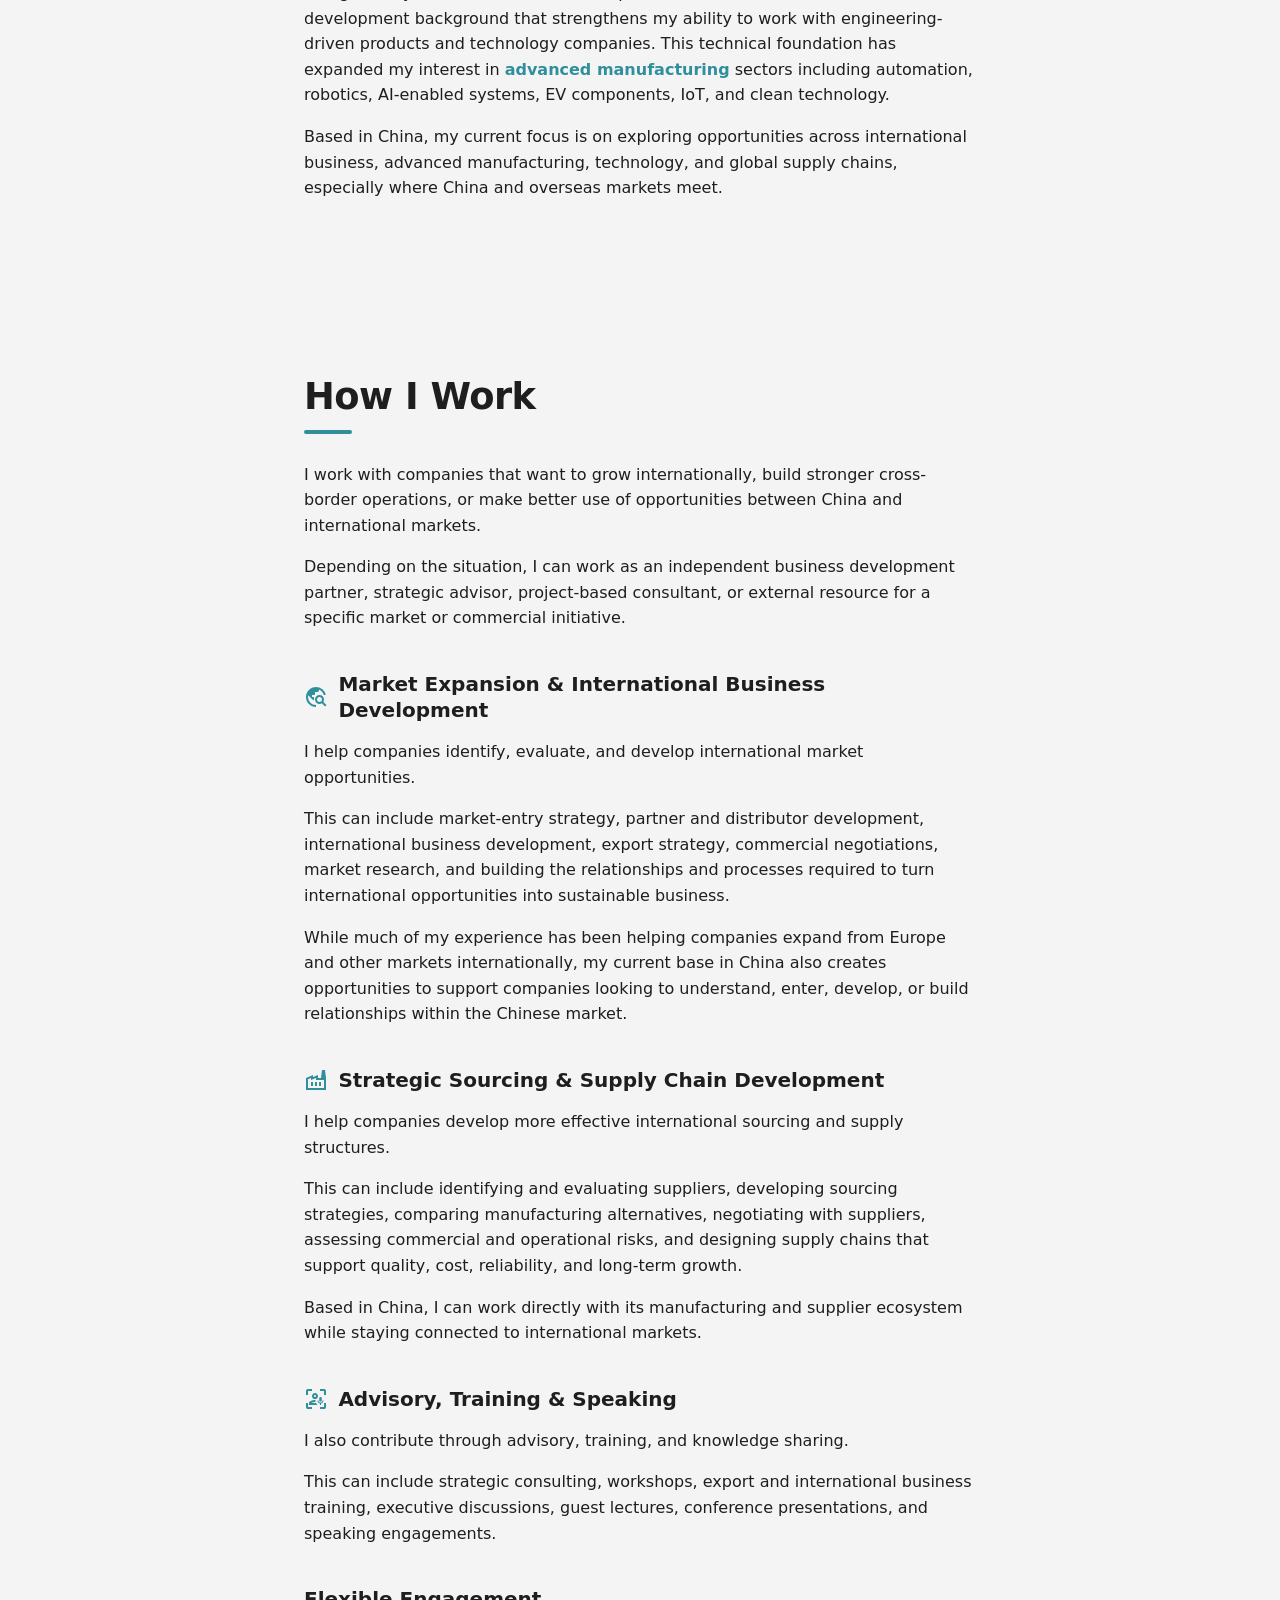
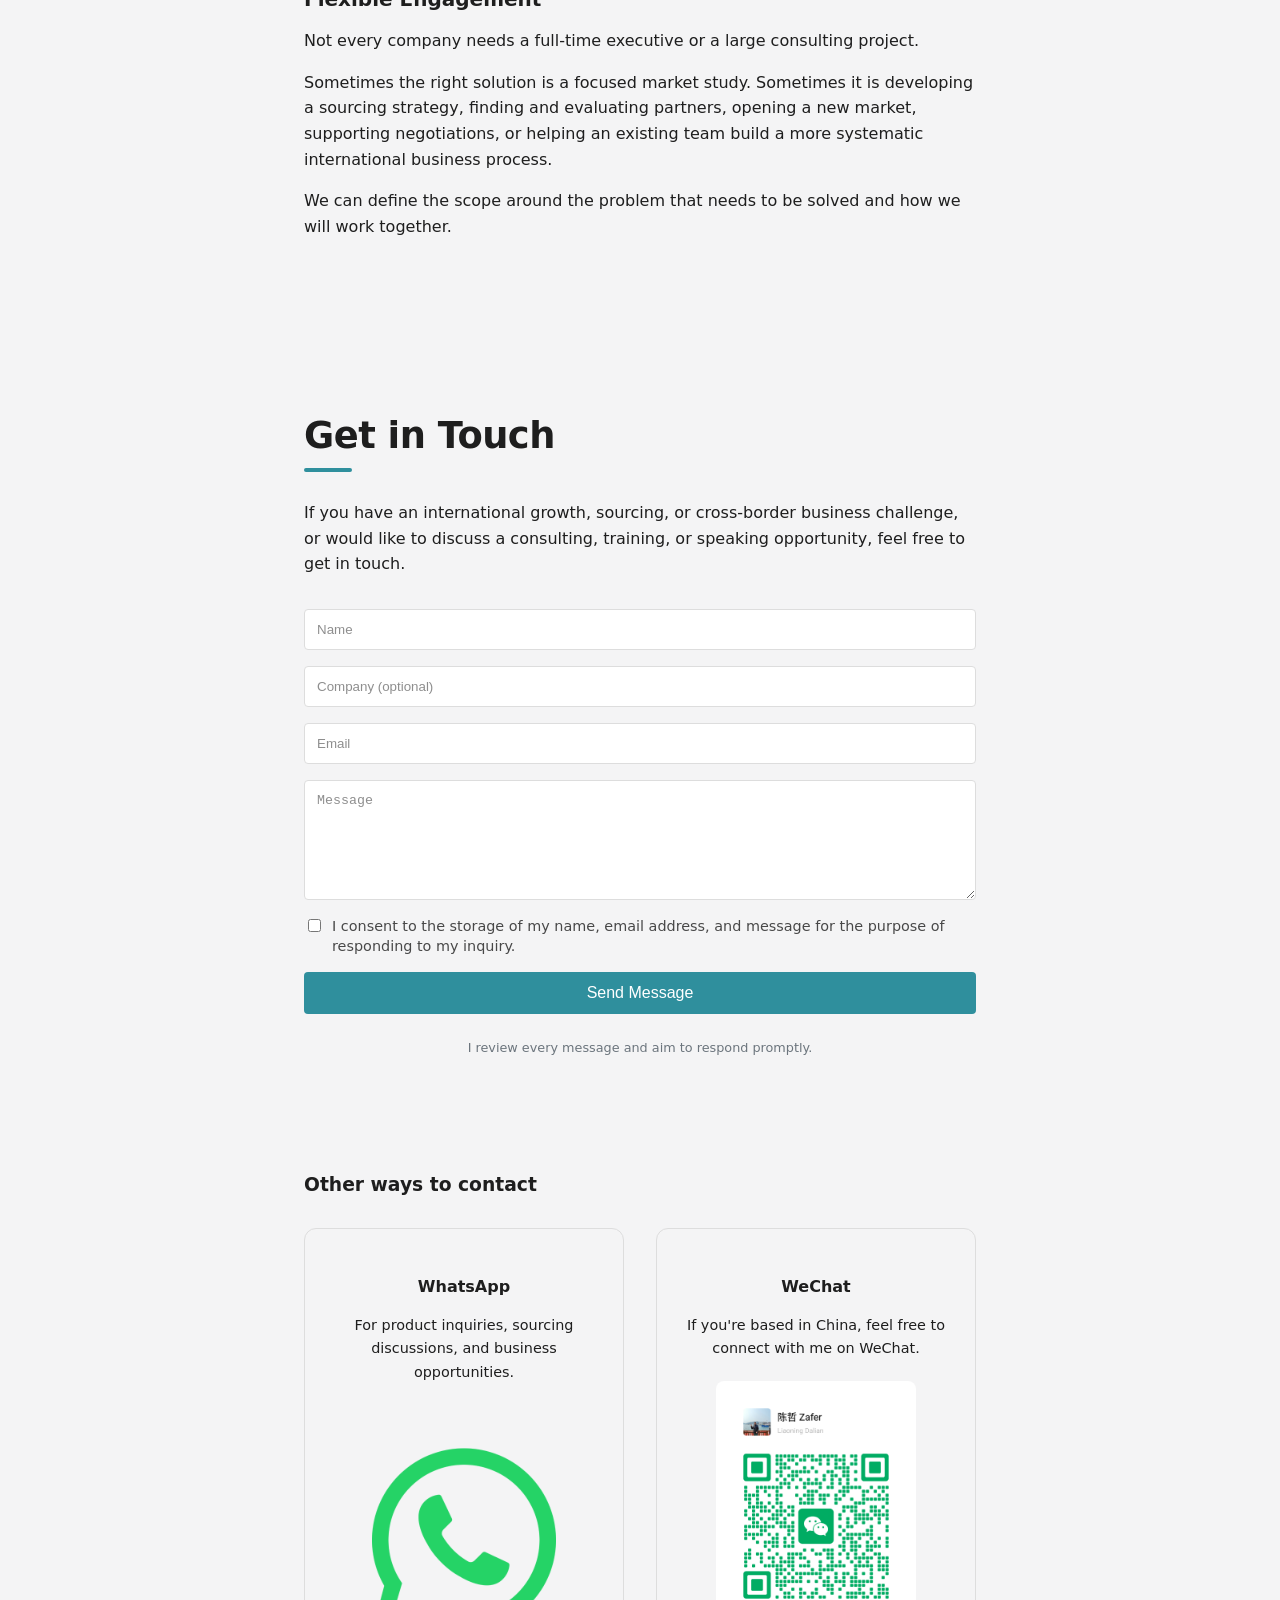
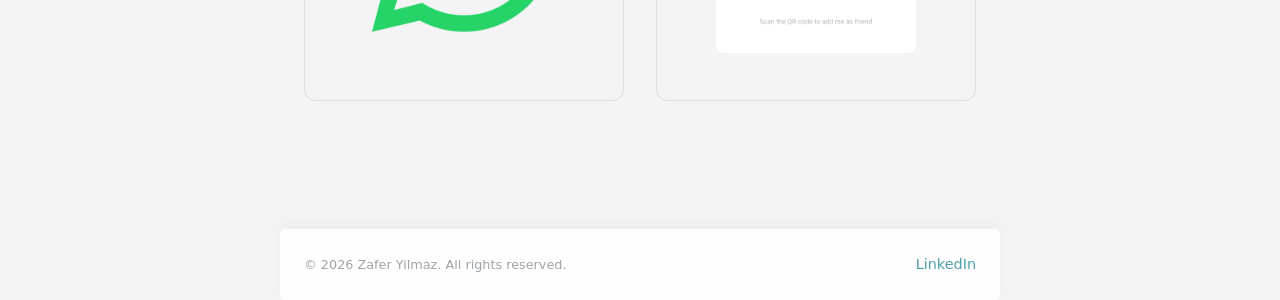
==== commit d1c671c6: "English and Turkish content updated" ====
--- a/index.html
+++ b/index.html
@@ -237,27 +237,26 @@
           key dimensions of international business, such as market strategies, commercial
           partnerships, sourcing and supply structures, operational processes, and risk management.
           Throughout my career, my role has been to help companies transform international ambitions
-          into <strong>structured, scalable, and sustainable businesses</strong>.
+          into <strong>well-designed</strong>, <strong>scalable</strong>, and
+          <strong>sustainable</strong> businesses.
         </p>
         <p>
           Working across diverse markets has also shown me that international business is
           fundamentally about people. Conducting business across different languages and cultures
-          has deepened my appreciation of the trust, communication, and cross-cultural understanding
-          required to build <strong>lasting international partnerships</strong>.
-        </p>
-        <p>
-          Alongside my international business experience, I have developed a software development
-          background that strengthens my ability to work with
-          <strong>engineering-driven products</strong> and technology companies. This technical
-          foundation has expanded my interest in advanced manufacturing sectors including
-          automation, robotics, AI-enabled systems, EV components, IoT, and clean technology.
-        </p>
-        <p>
-          Based in China, I enjoy exploring opportunities across
-          <strong
-            >international business, advanced manufacturing, technology, and global supply
-            chains</strong
-          >, especially where China and overseas markets meet.
+          has deepened my comprehension of the trust, communication, and cross-cultural
+          understanding required to build <strong>lasting international partnerships</strong>.
+        </p>
+        <p>
+          Alongside my international business experience, I have cultivated a software development
+          background that strengthens my ability to work with engineering-driven products and
+          technology companies. This technical foundation has expanded my interest in
+          <strong>advanced manufacturing</strong> sectors including automation, robotics, AI-enabled
+          systems, EV components, IoT, and clean technology.
+        </p>
+        <p>
+          Based in China, my current focus is on exploring opportunities across international
+          business, advanced manufacturing, technology, and global supply chains, especially where
+          China and overseas markets meet.
         </p>
       </section>
 
@@ -315,8 +314,8 @@
         <p>
           This can include identifying and evaluating suppliers, developing sourcing strategies,
           comparing manufacturing alternatives, negotiating with suppliers, assessing commercial and
-          operational risks, and designing supply chains that support quality, cost-efficiency,
-          reliability, and long-term growth.
+          operational risks, and designing supply chains that support quality, cost, reliability,
+          and long-term growth.
         </p>
         <p>
           Based in China, I can work directly with its manufacturing and supplier ecosystem while
@@ -363,7 +362,7 @@
           touch.
         </p>
         <form id="contact-form" action="https://formspree.io/f/xykrkzar" method="POST">
-          <input type="hidden" name="_subject" value="New message from ZaferYilmaz.net" />
+          <input type="hidden" name="_subject" value="New Message | ZaferYilmaz.net" />
 
           <input
             type="text"
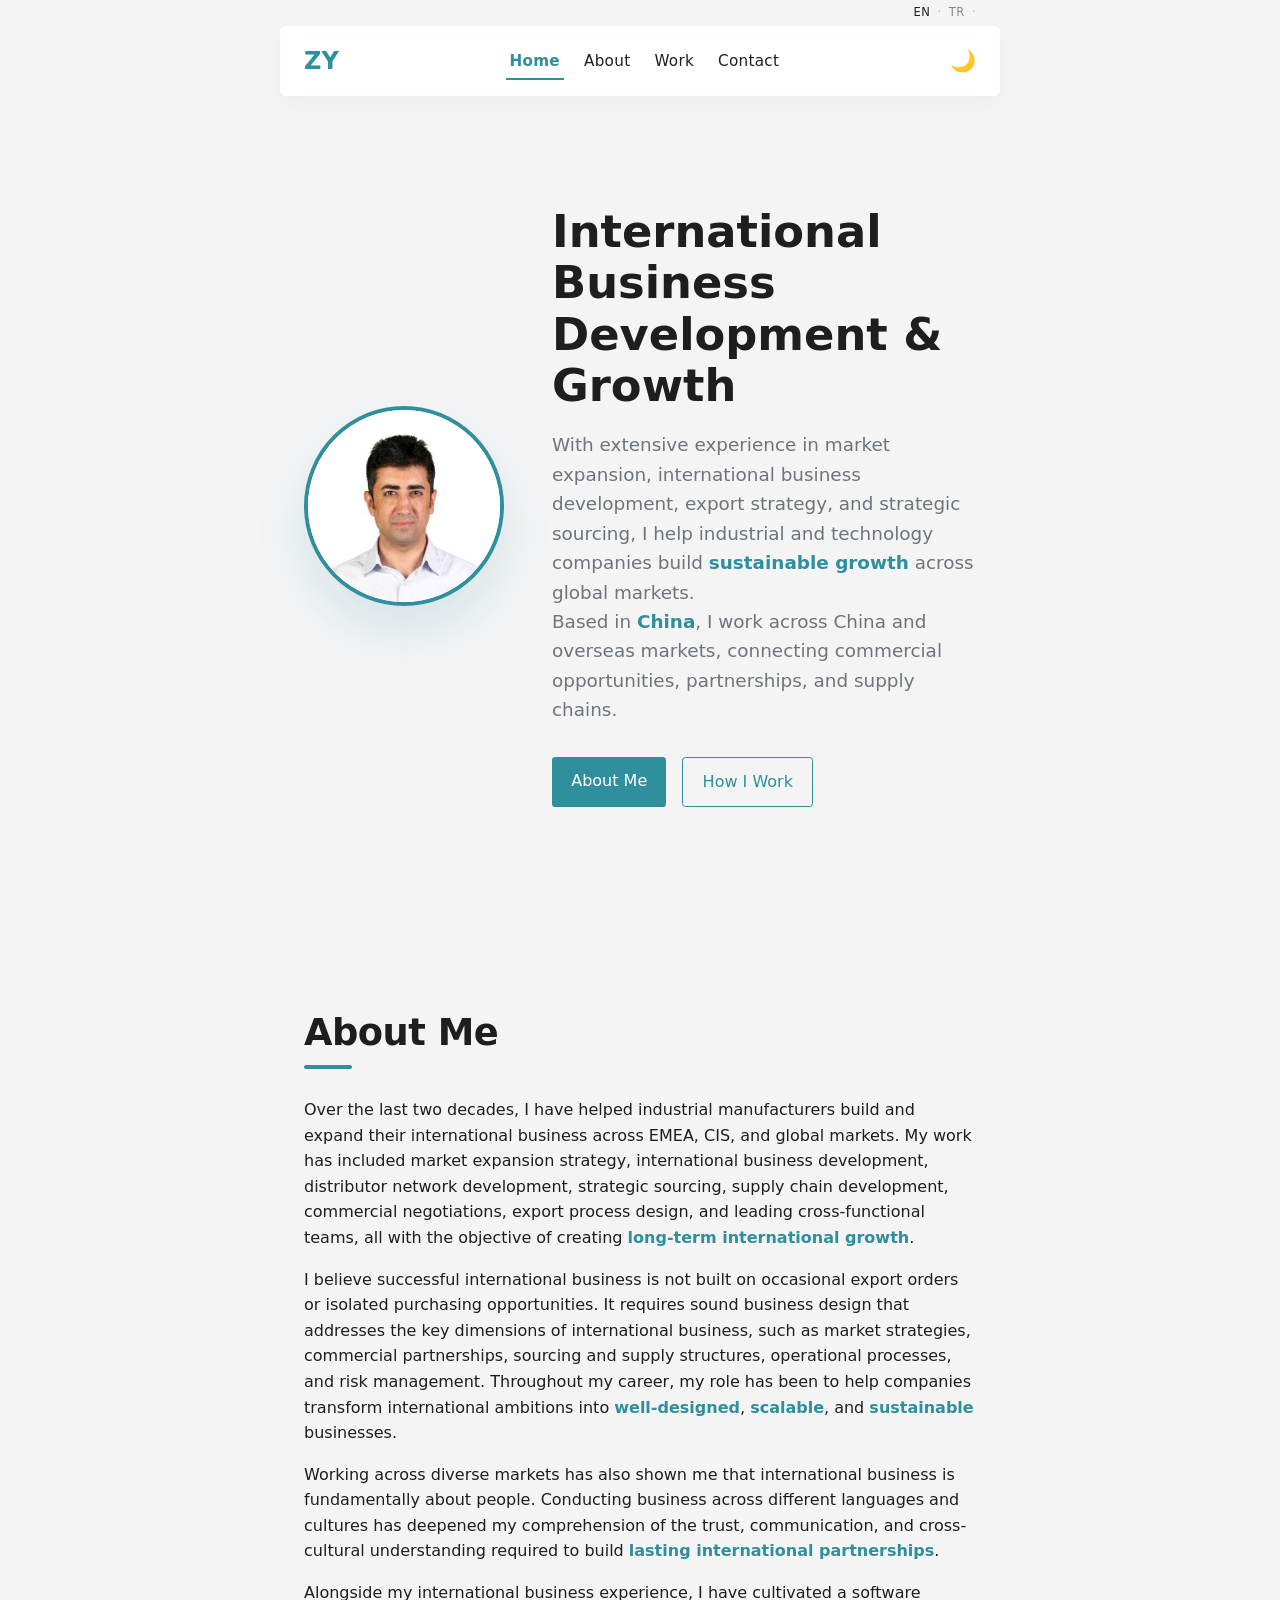
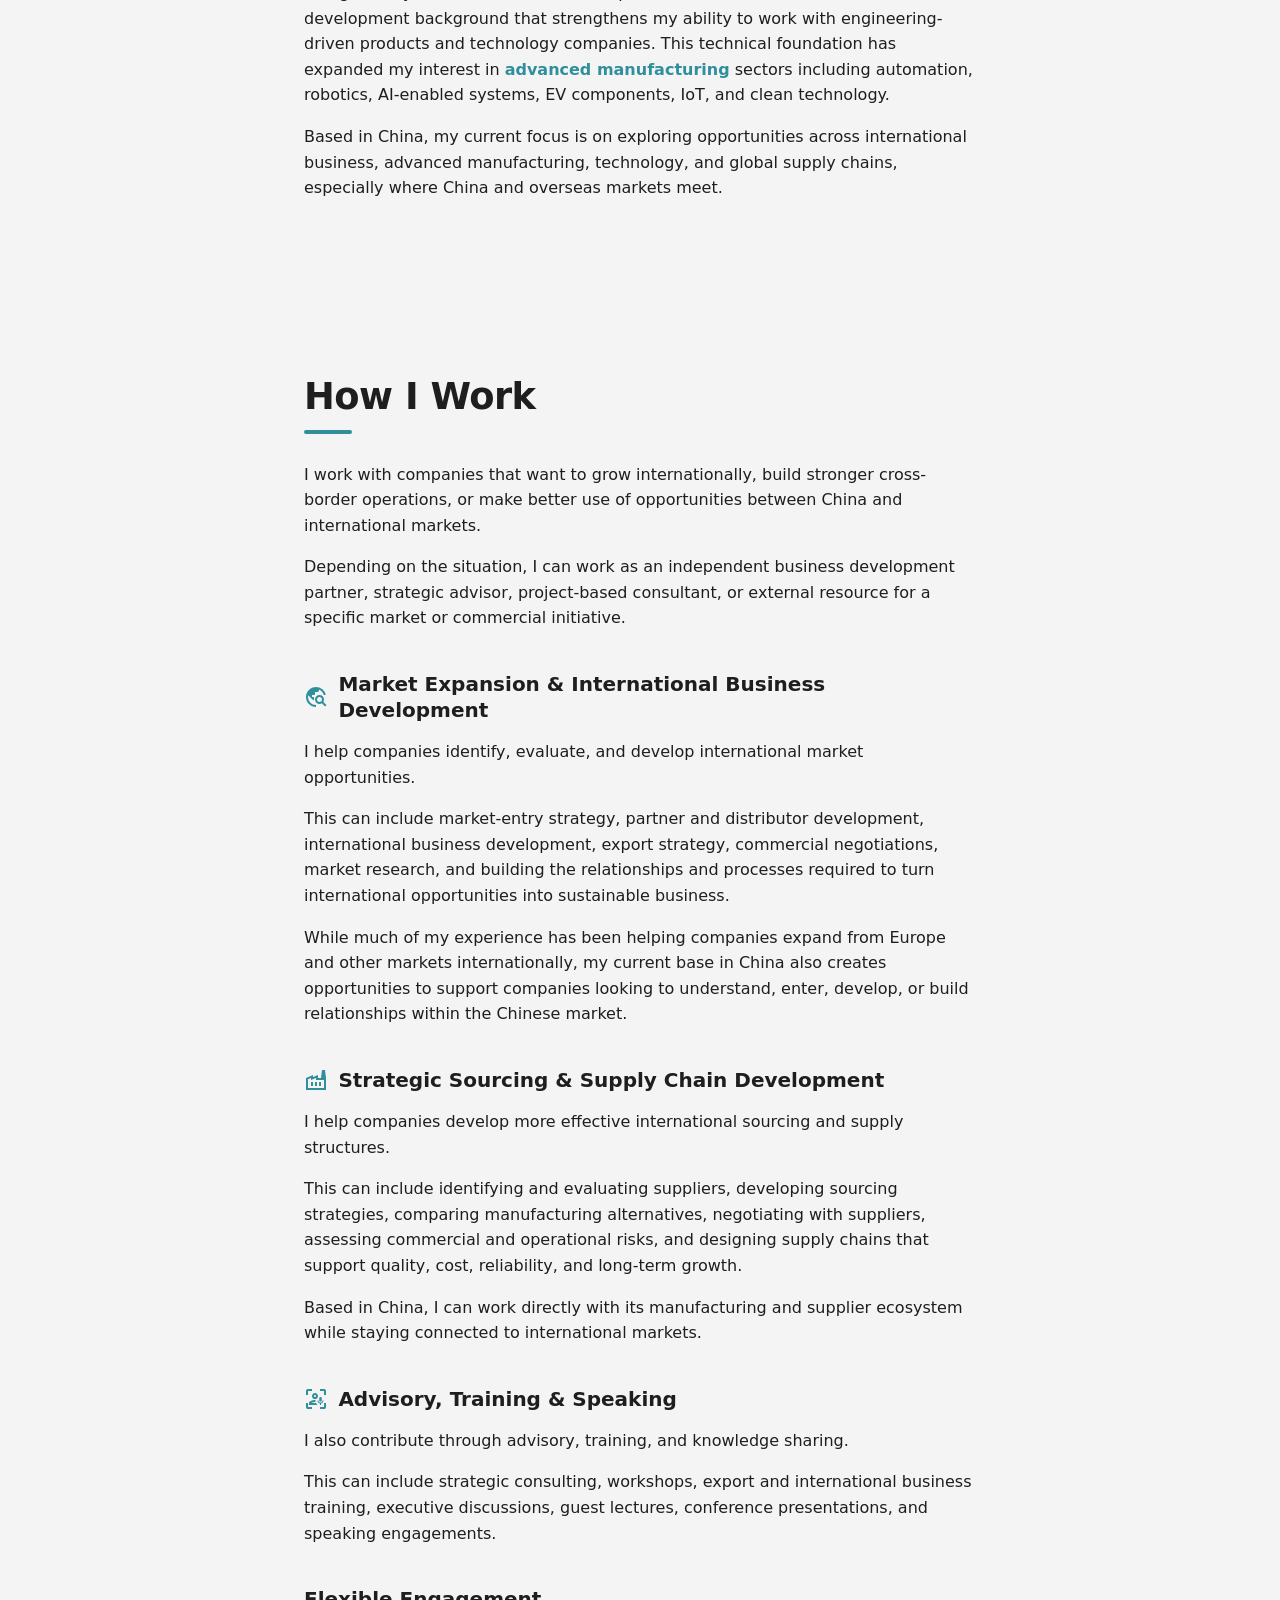
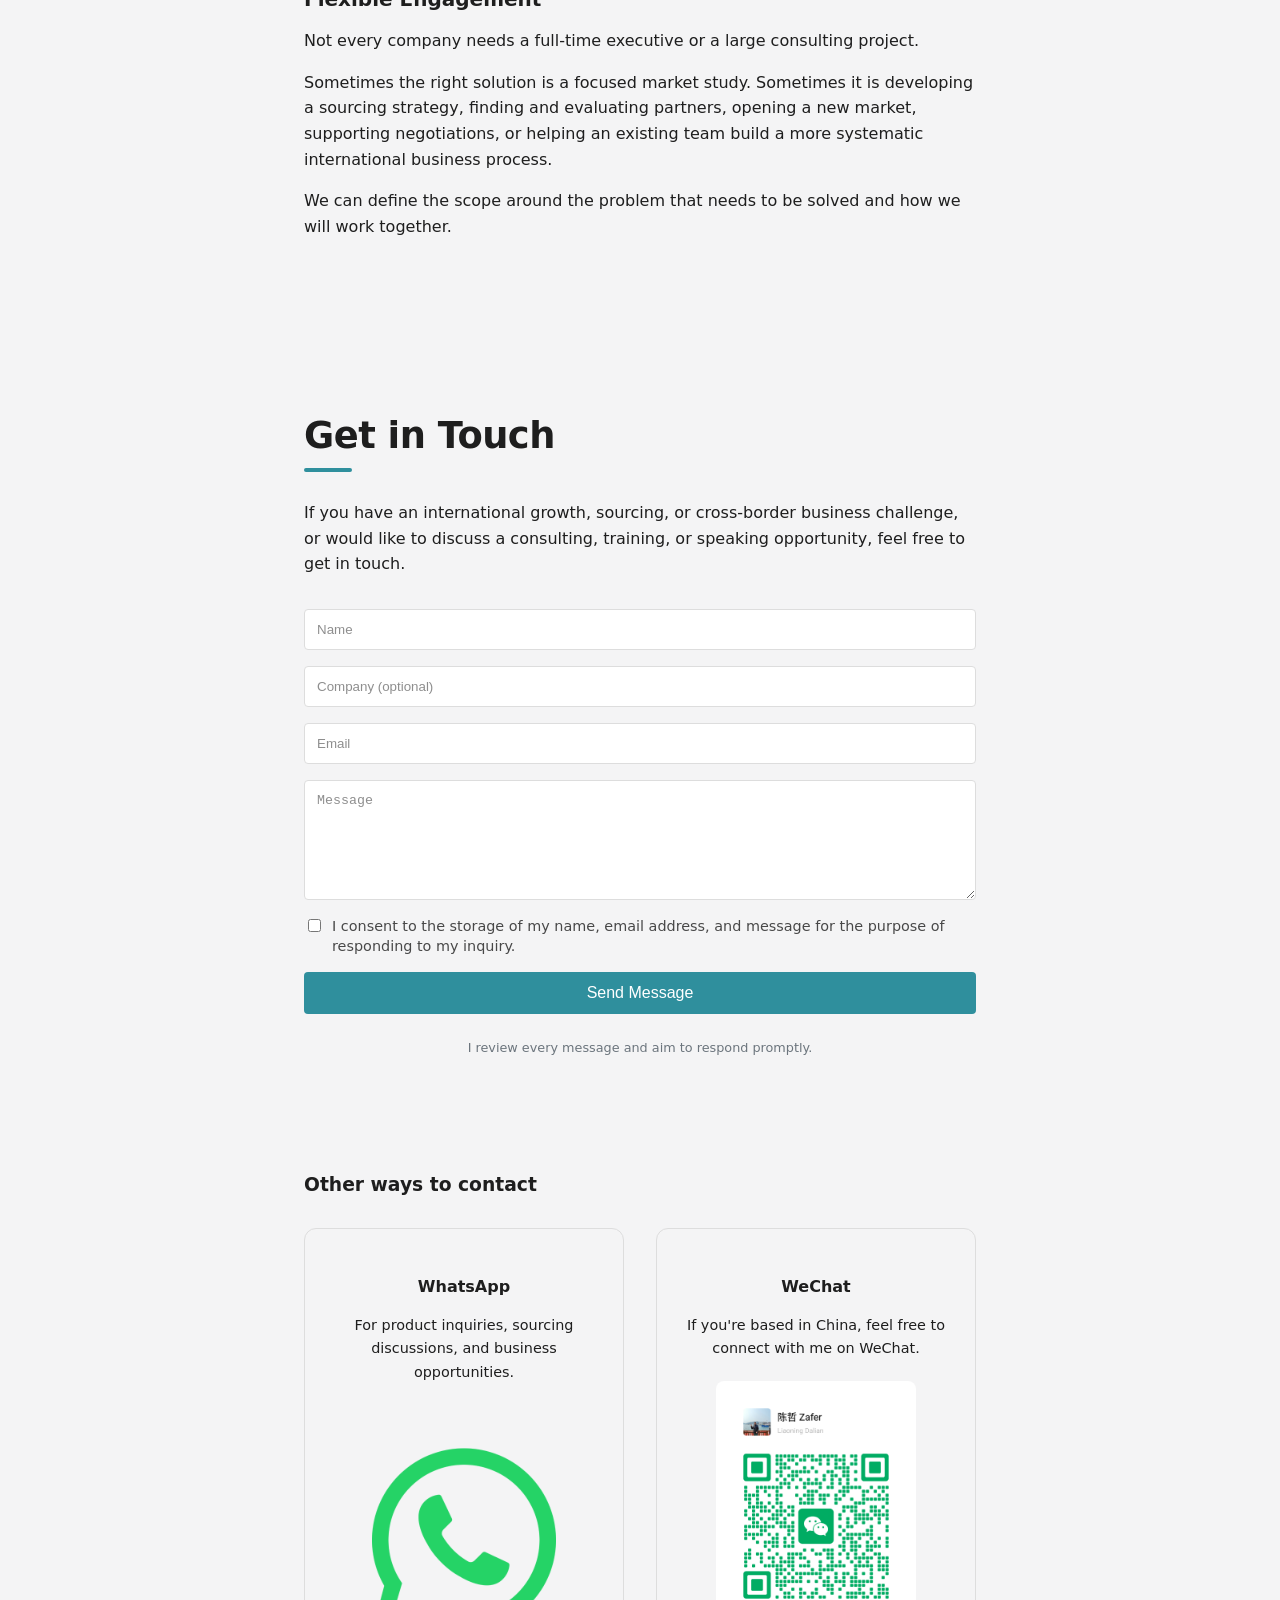
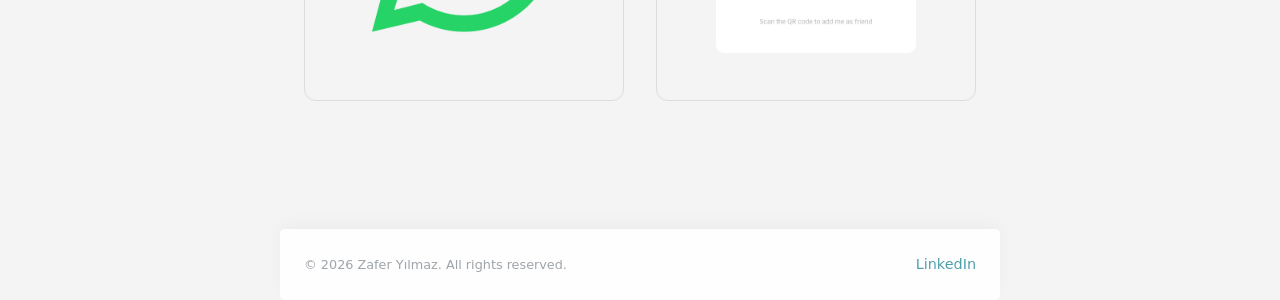
==== commit f40dd768: "Spelling updated" ====
--- a/index.html
+++ b/index.html
@@ -17,14 +17,14 @@
     <meta charset="UTF-8" />
     <meta name="viewport" content="width=device-width, initial-scale=1.0" />
 
-    <title>Zafer Yilmaz | International Business Development and Growth</title>
+    <title>Zafer Yılmaz | International Business Development and Growth</title>
 
     <meta
       name="description"
       content="International business development, market expansion, strategic sourcing, and cross-border growth, with a focus on China and global markets."
     />
 
-    <meta name="author" content="Zafer Yilmaz" />
+    <meta name="author" content="Zafer Yılmaz" />
     <meta name="theme-color" content="#0f172a" />
 
     <!-- Search Engine Optimization (SEO) -->
@@ -56,7 +56,7 @@
 
     <meta
       property="og:title"
-      content="Zafer Yilmaz | International Business Development and Growth"
+      content="Zafer Yılmaz | International Business Development and Growth"
     />
 
     <meta
@@ -67,7 +67,7 @@
     <meta property="og:image" content="https://zaferyilmaz.net/assets/social-card.png" />
     <meta
       property="og:image:alt"
-      content="Zafer Yilmaz - International Business Development and Growth"
+      content="Zafer Yılmaz - International Business Development and Growth"
     />
 
     <meta property="og:url" content="https://zaferyilmaz.net/" />
@@ -77,7 +77,7 @@
 
     <meta
       name="twitter:title"
-      content="Zafer Yilmaz | International Business Development and Growth"
+      content="Zafer Yılmaz | International Business Development and Growth"
     />
 
     <meta
@@ -88,7 +88,7 @@
     <meta name="twitter:image" content="https://zaferyilmaz.net/assets/social-card.png" />
     <meta
       name="twitter:image:alt"
-      content="Zafer Yilmaz - International Business Development and Growth"
+      content="Zafer Yılmaz - International Business Development and Growth"
     />
 
     <!-- Styles -->
@@ -200,7 +200,7 @@
       <section id="hero-section">
         <img
           src="assets/zaf.jpg"
-          alt="Zafer Yilmaz"
+          alt="Zafer Yılmaz"
           fetchpriority="high"
           loading="eager"
           decoding="async"
@@ -445,7 +445,7 @@
 
     <footer>
       <div class="footer-content">
-        <p>&copy; 2026 Zafer Yilmaz. All rights reserved.</p>
+        <p>&copy; 2026 Zafer Yılmaz. All rights reserved.</p>
 
         <div class="footer-links">
           <a href="https://linkedin.com/in/zaferyilmaznet" target="_blank" aria-label="LinkedIn">
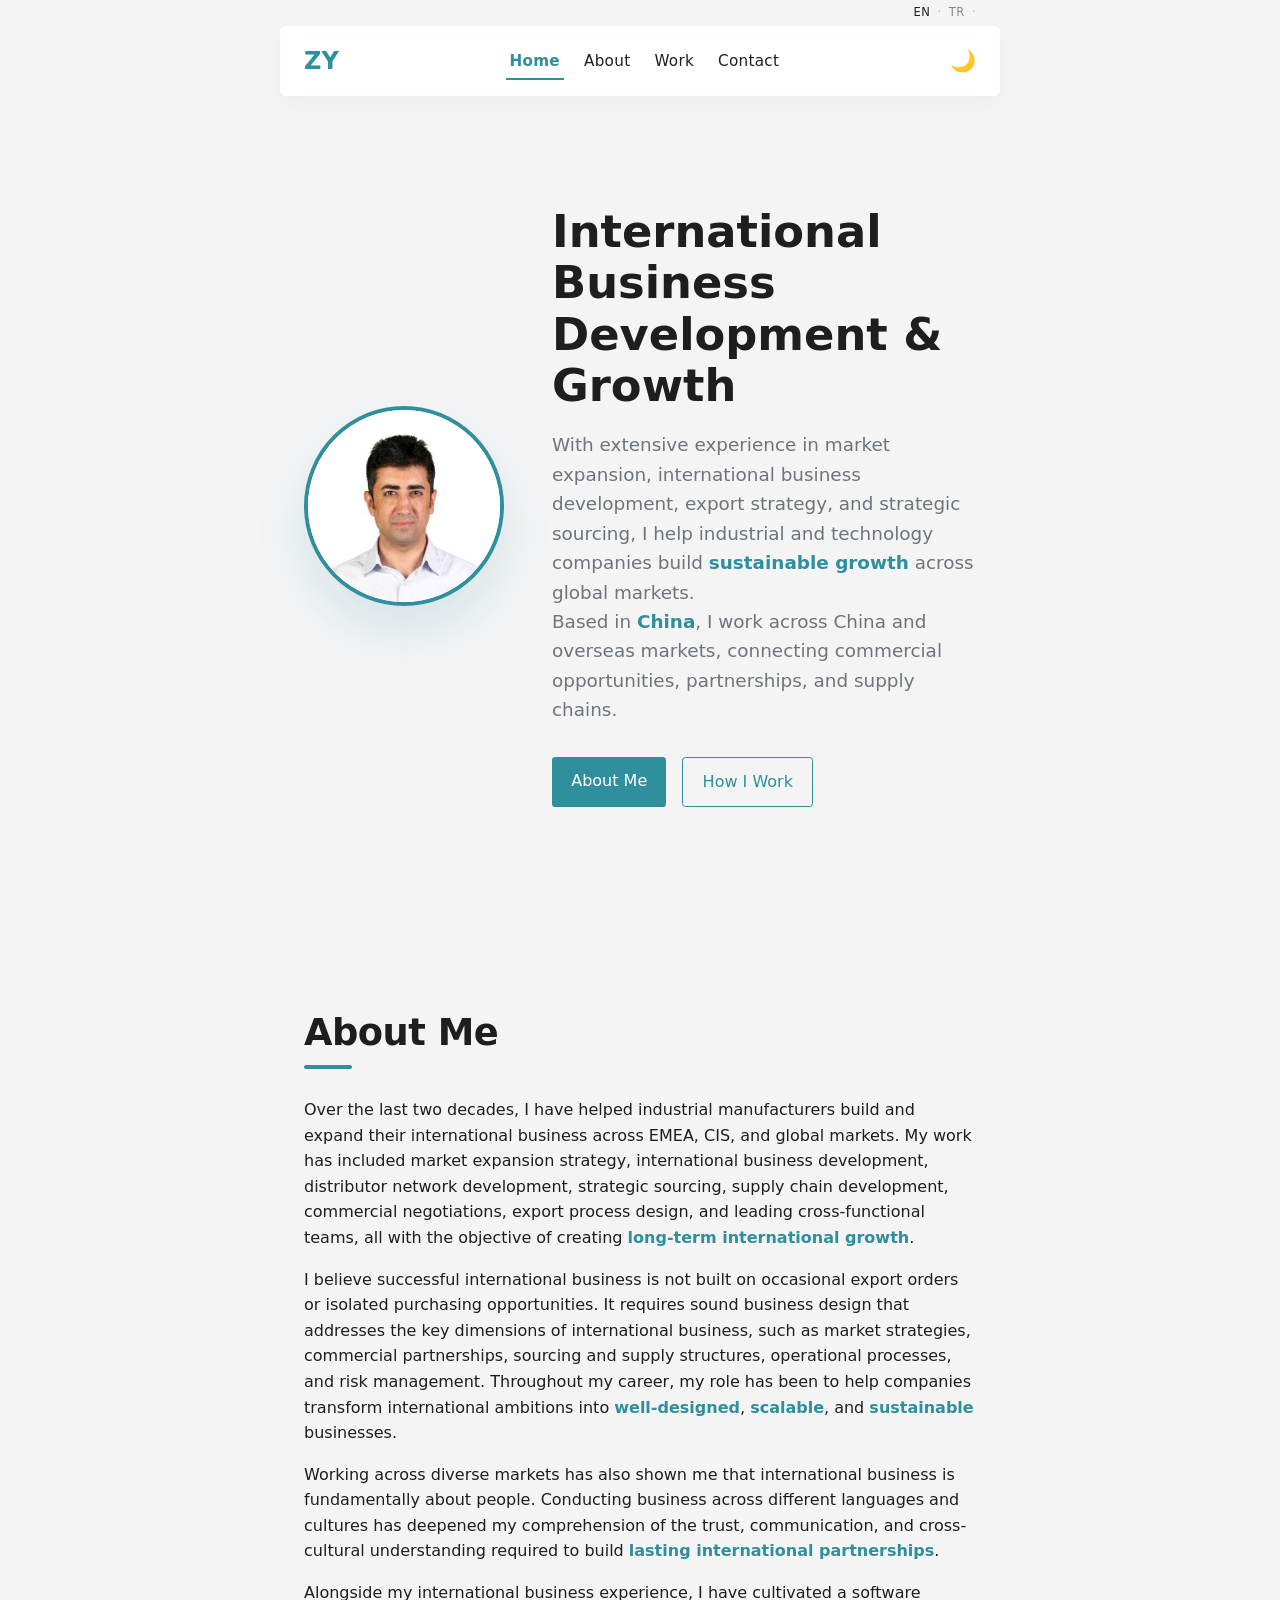
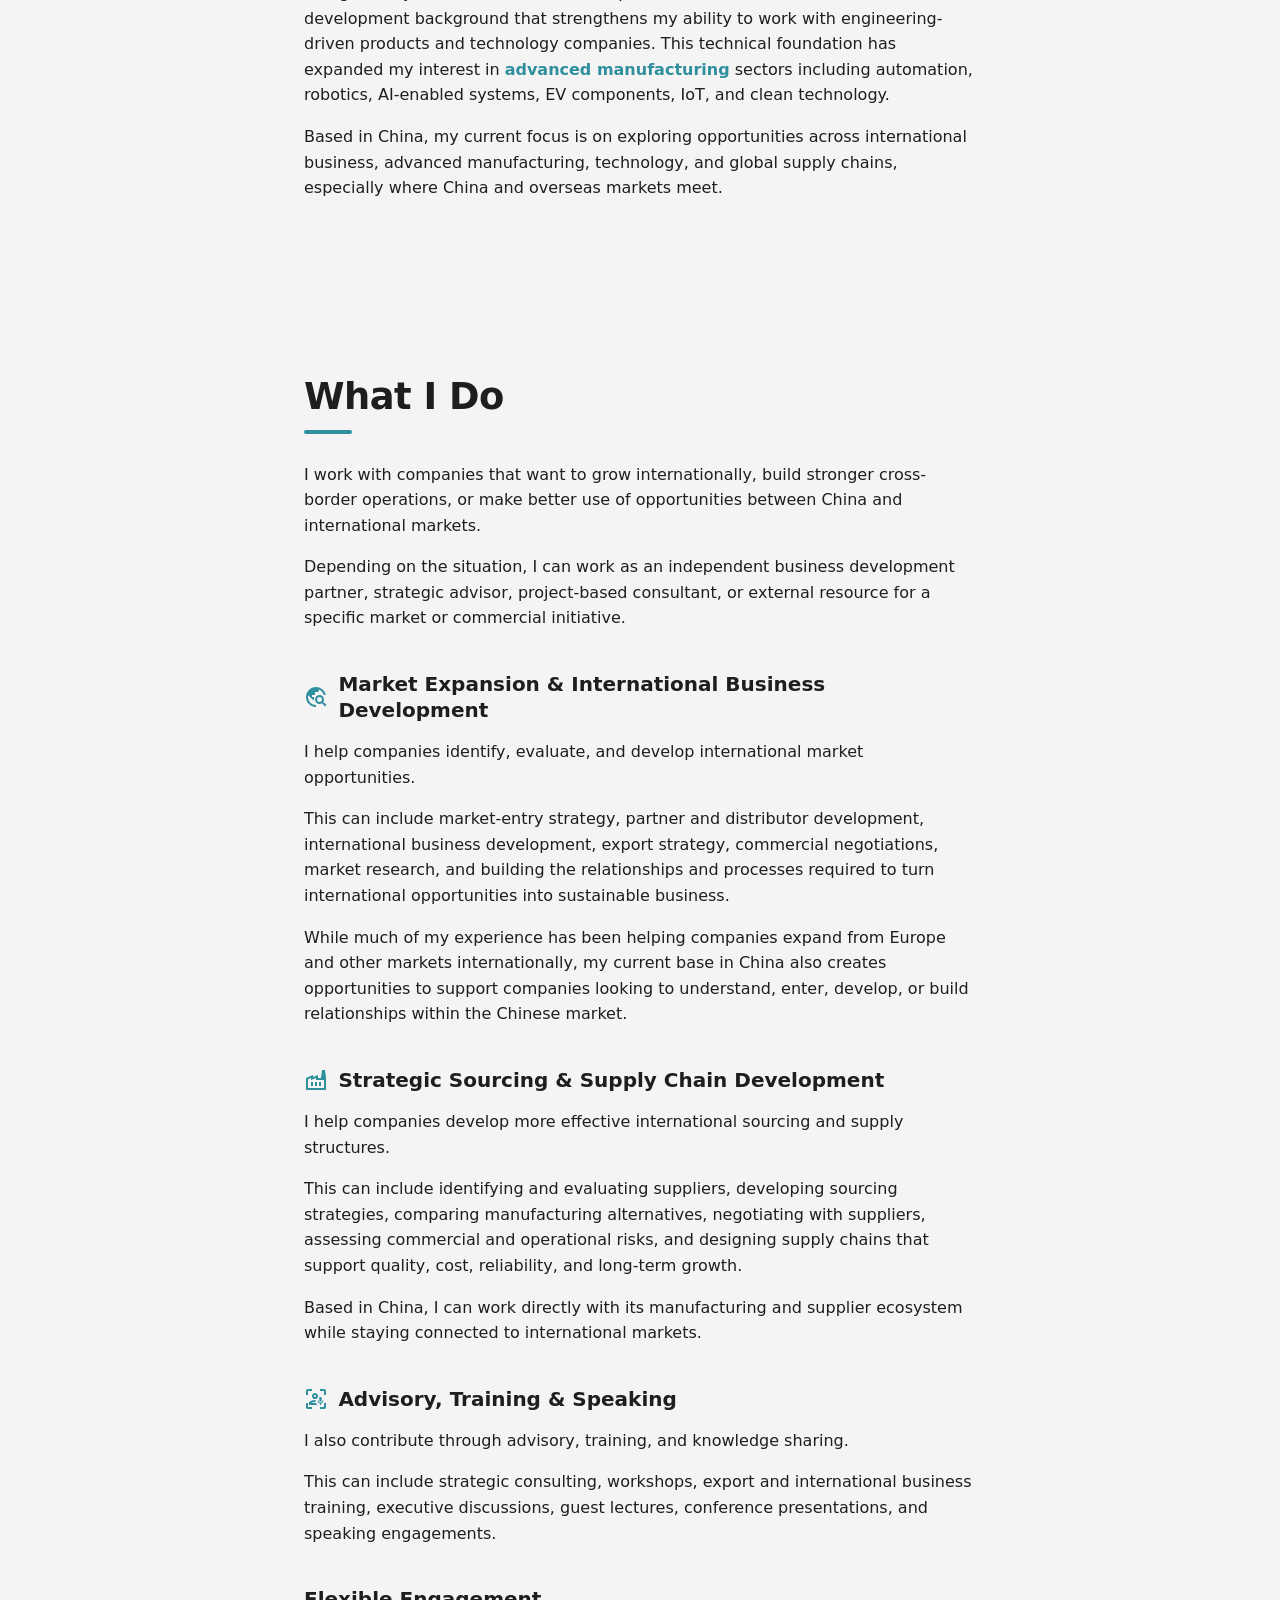
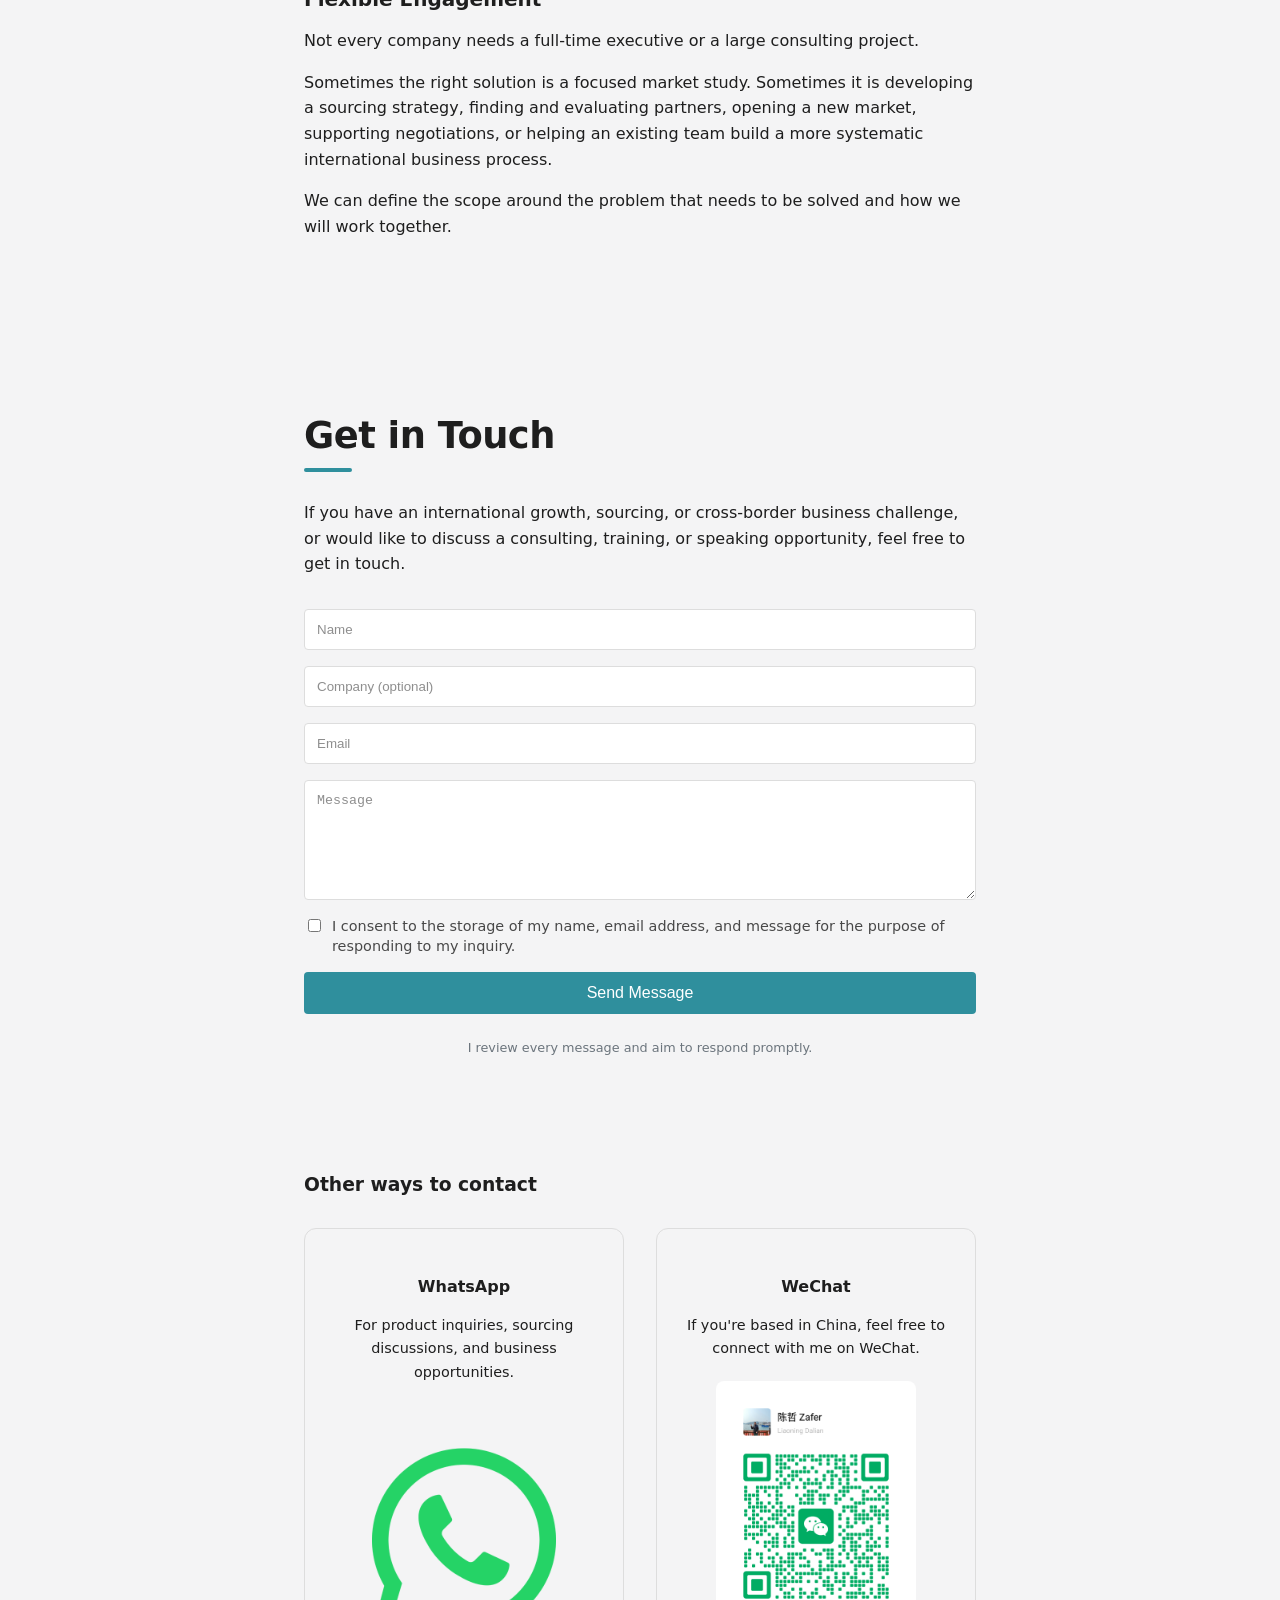
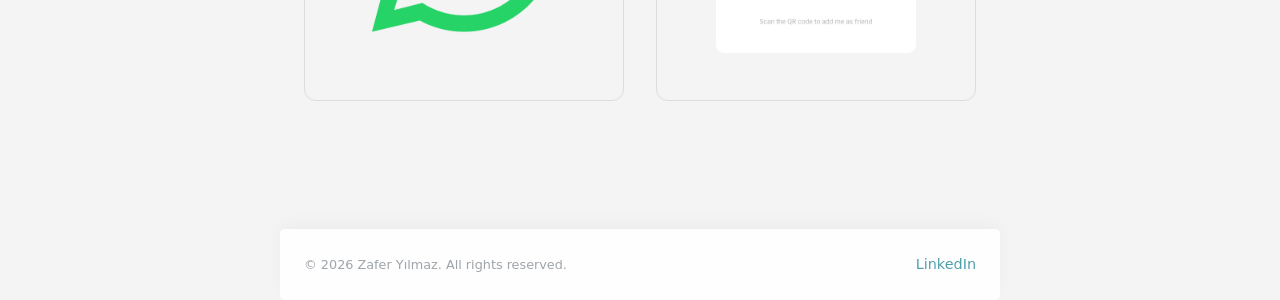
==== commit 4be752a0: "WhatsApp link updated" ====
--- a/index.html
+++ b/index.html
@@ -261,7 +261,7 @@
       </section>
 
       <section id="work-section">
-        <h2>How I Work</h2>
+        <h2>What I Do</h2>
         <p>
           I work with companies that want to grow internationally, build stronger cross-border
           operations, or make better use of opportunities between China and international markets.
@@ -423,7 +423,7 @@
             <p>For product inquiries, sourcing discussions, and business opportunities.</p>
 
             <a
-              href="https://wa.me/905304087500"
+              href="https://wa.me/@zaferyilmaznet"
               target="_blank"
               rel="noopener noreferrer"
               class="contact-link"
